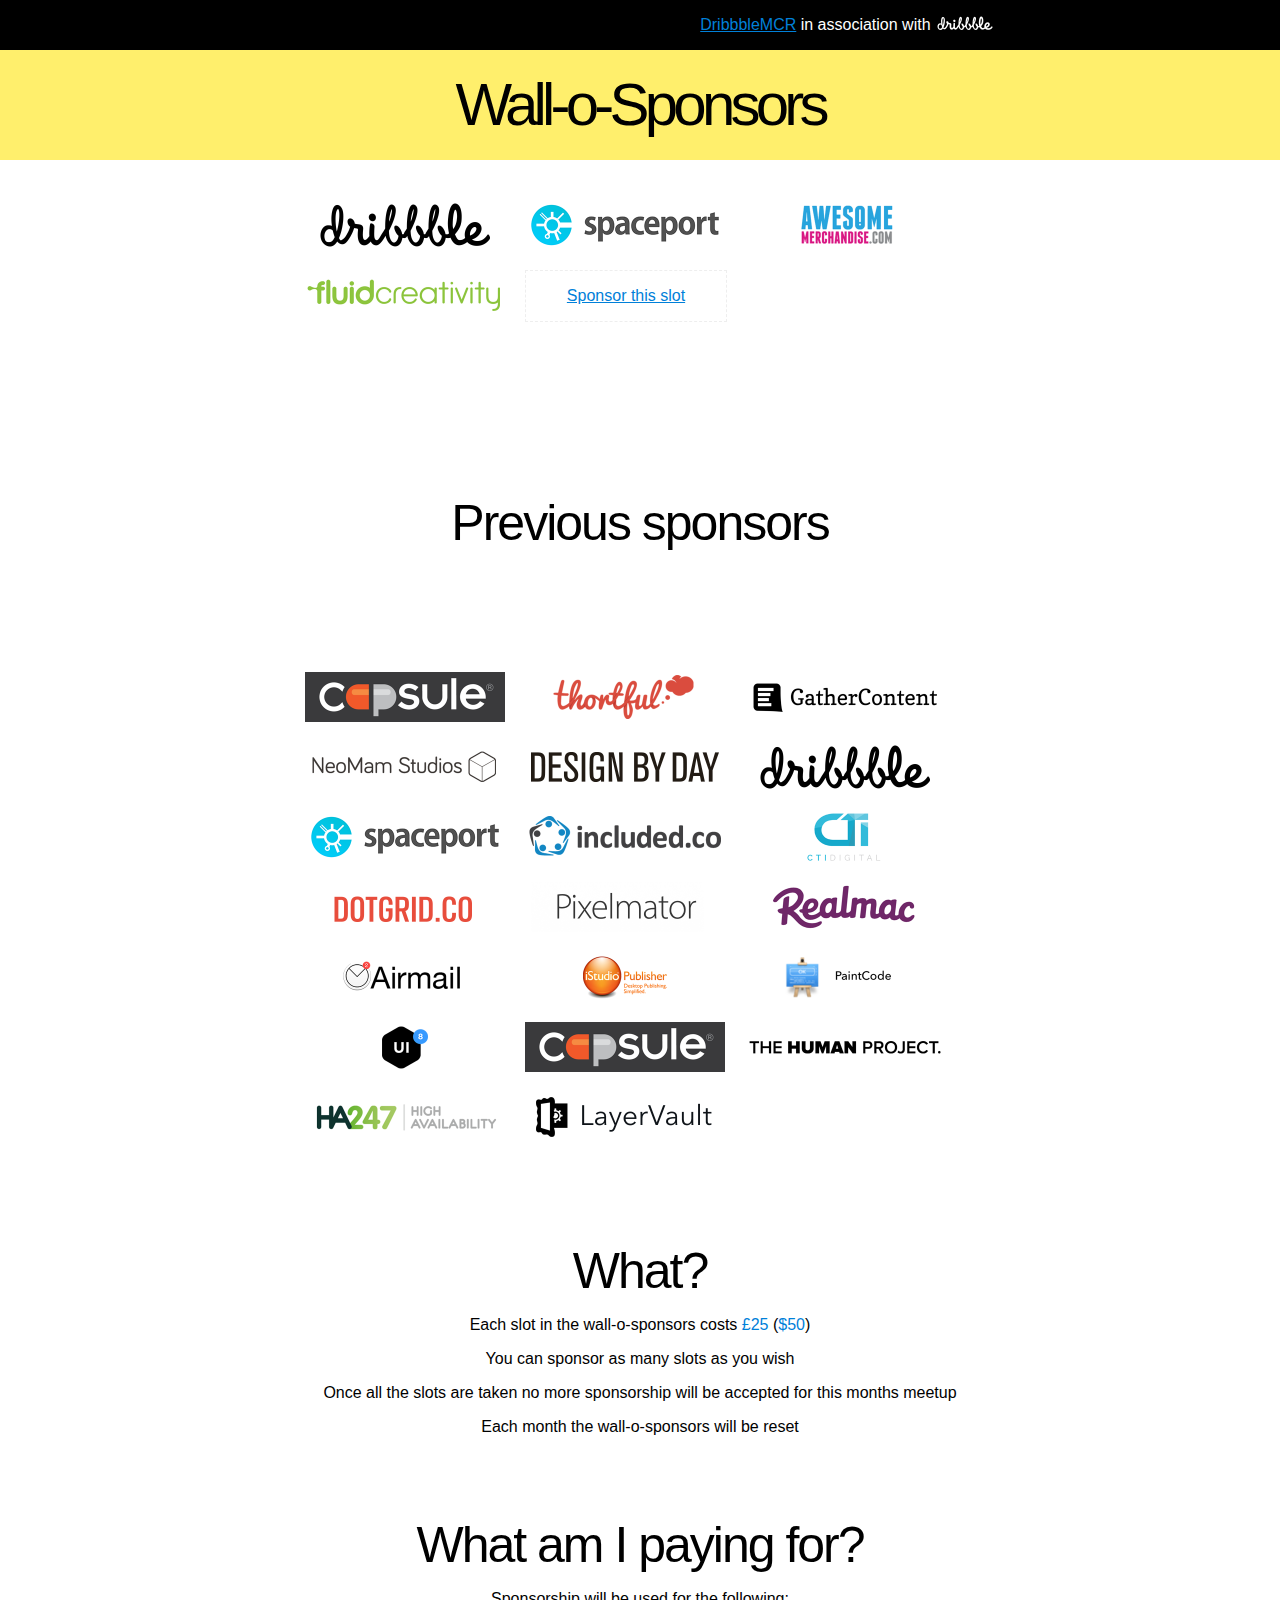
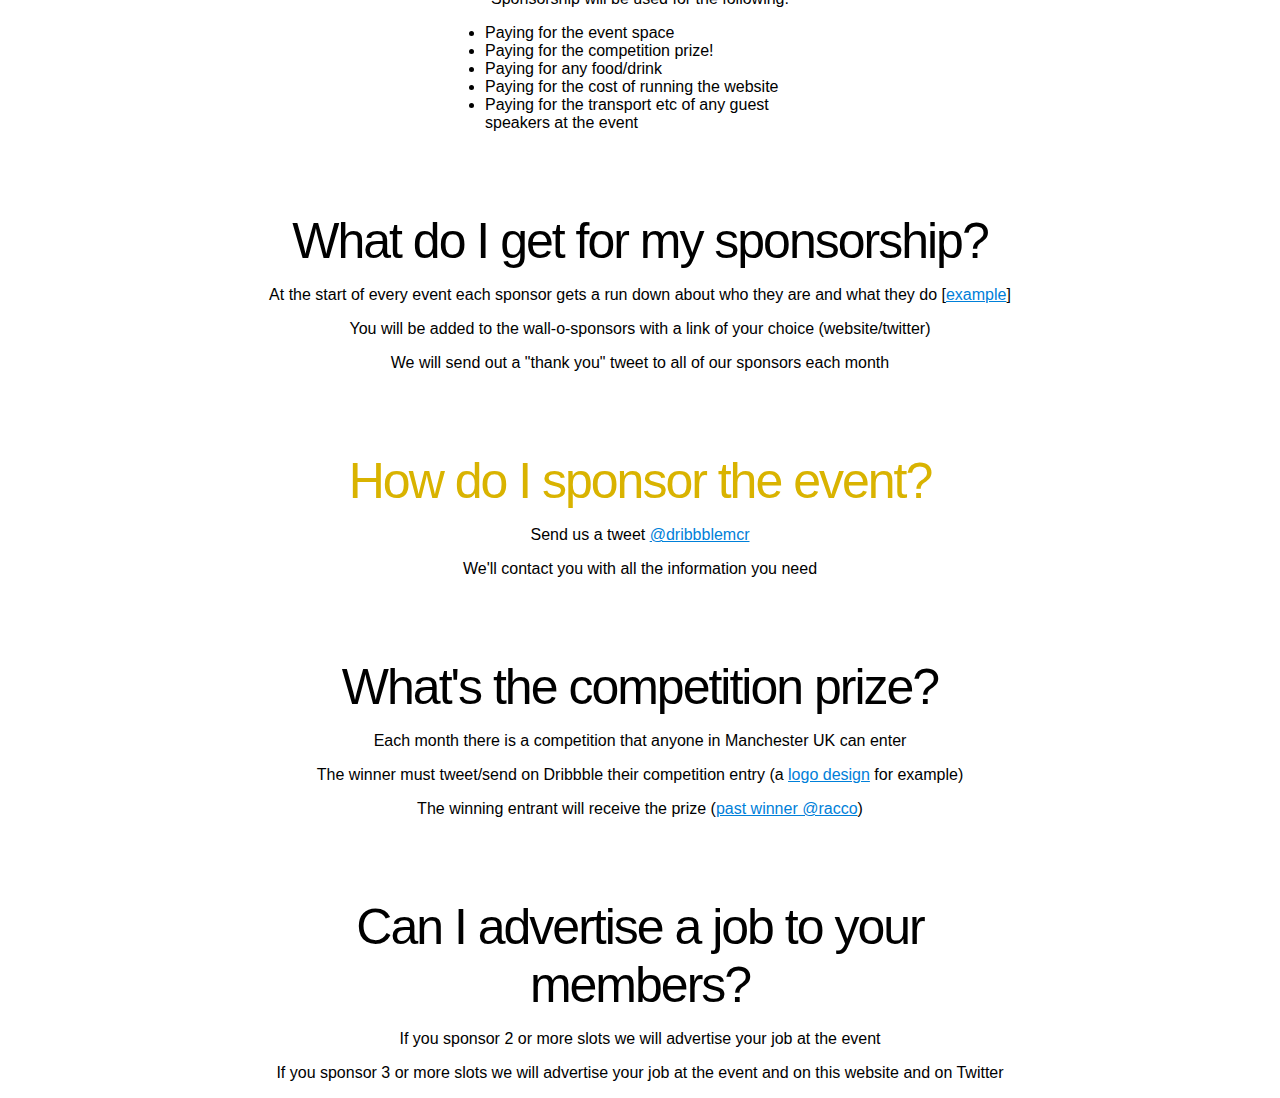
==== sponsors.html @ 0f324cd3 "new sponsor" ====
<!doctype html>
<html class="no-js" lang="en">
    <head>
        <meta charset="utf-8">
        <meta http-equiv="X-UA-Compatible" content="IE=edge">
        <title>Manchester Dribbble Meetup : Wall-o-Sponsors</title>
        <meta name="description" content="Manchester Dribbble Meetup, Manchester UK">
        <meta name="viewport" content="width=device-width, initial-scale=1">
        <link rel="stylesheet" href="css/normalize.css">
        <link rel="stylesheet" href="css/main.css">
        <script type="text/javascript" src="js/jquery-1.11.1.min.js"></script>
    </head>
    <body>
        <!--[if lt IE 8]>
            <p class="browsehappy">You are using an <strong>outdated</strong> browser. Please <a href="http://browsehappy.com/">upgrade your browser</a> to improve your experience.</p>
        <![endif]-->

        <div id="header"><div class="page"><a href="http://pixelcodeuk.github.io/dribbblemcr/">DribbbleMCR</a> in association with <a href="http://dribbble.com" target="_blank"><img src="dribbble.png" width="60" height="30" align="middle" /></a></div></div>

        <div class="wall">
            <div class="page">
                <div class="bigtext">Wall-o-Sponsors</div>           
            </div>
        </div>
        <!--
        <div class="bigpage main">
            <div class="page">
                <div><img src="logo.png" width="100" height="100" align="middle" id="bee" /></div>
                <div class="bigtext">Dribbble Manchester</div>
                <div class="bigtext2">Graphic design / UX meetup</div>            
            </div>
        </div>
    -->
        <div class="page padding wallosponsors" id="thewall">
            <a href="https://dribbble.com" target="_blank"><img src="dribbblesponsor.png" height="50" width="200" alt="Dribbble .com logo" /></a>
            <a href="http://spaceportx.com" target="_blank"><img src="spaceport.png" height="50" width="200" alt="SpaceportX .com logo" /></a>
            <a href="http://awesomemerchandise.com" target="_blank"><img src="awesome.png" height="50" width="200" alt="Awesome Merchandise .com logo" /></a>
            <a href="http://fluidcreativity.co.uk" target="_blank"><img src="fluidlogo.png" height="50" width="200" alt="Fluid Creativity .co .uk logo" /></a>
            <a class="wallosponsorbox" href="#how">Sponsor this slot</a>
            <a class="wallosponsorbox" href="#how">Sponsor this slot</a>
            <a class="wallosponsorbox" href="#how">Sponsor this slot</a>
            <a class="wallosponsorbox" href="#how">Sponsor this slot</a>
            <a class="wallosponsorbox" href="#how">Sponsor this slot</a>
        </div>

        <div class="clear"></div>

        <div class="page padding" style="padding-bottom:120px"><h1>Previous sponsors</h1></div>

        <div class="page padding wallosponsors">
                        <a href="https://capsulecrm.com" target="_blank"><img src="capsulesponsor.png" height="50" width="200" alt="Capsule CRM .com logo" /></a>
            <a href="https://thortful.com" target="_blank"><img src="thortful.png" height="50" width="200" alt="Thortful .com logo" /></a>
            <a href="http://www.gathercontent.com/?utm_source=web&utm_campaign=event-sponsorship" target="_blank"><img src="gclogo.png" height="50" width="200" alt="Gather Content .com logo" /></a>
            <a href="https://neomam.com" target="_blank"><img src="neomam.png" height="50" width="200" alt="NeoMam .com logo" /></a>
            <a href="http://designbyday.co.uk" target="_blank"><img src="dbdsponsor.png" height="50" width="200" alt="Design By Day .co .uk logo" /></a>
            <a href="https://dribbble.com" target="_blank"><img src="dribbblesponsor.png" height="50" width="200" alt="Dribbble .com logo" /></a>
            <a href="http://spaceportx.com" target="_blank"><img src="spaceport.png" height="50" width="200" alt="SpaceportX .com logo" /></a>
            <a href="http://included.co" target="_blank"><img src="includedco.png" height="50" width="200" alt="Included .co logo" /></a>
            <a href="http://www.ctidigital.com" target="_blank"><img src="ctidigital.png" height="50" width="200" alt="CTI Digital .com logo" /></a>
            <a href="http://www.dotgrid.co" target="_blank"><img src="dotgridco.png" height="50" width="200" alt="Dot Grid .co logo" /></a>
            <a href="http://www.pixelmator.com" target="_blank"><img src="pixelmator.png" height="50" width="200" alt="Pixelmator .com logo" /></a>
            <a href="http://realmacsoftware.com" target="_blank"><img src="realmac.png" height="50" width="200" alt="Realmac Software .com logo" /></a>
            <a href="http://airmailapp.com" target="_blank"><img src="airmailapp.png" height="50" width="200" alt="Air Mail App .com logo" /></a>
            <a href="http://istudiopublisher.com" target="_blank"><img src="istudio.png" height="50" width="200" alt="I Studio Publisher .com logo" /></a>
            <a href="http://www.paintcodeapp.com" target="_blank"><img src="pixelcut.png" height="50" width="200" alt="Pixel Cut .com logo" /></a>
            <a href="http://ui8.net/?rel=pixelcode" target="_blank"><img src="ui8.png" height="50" width="200" alt="UI 8 .net logo" /></a>
            <a href="https://capsulecrm.com" target="_blank"><img src="capsulesponsor.png" height="50" width="200" alt="Capsule CRM .com logo" /></a>
            <a href="https://www.kickstarter.com/projects/the-human-project/the-voting-project" target="_blank"><img src="thp.png" height="50" width="200" alt="The Human Project Kickstarter" /></a>
            <a href="http://ha247.co.uk" target="_blank"><img src="ha247.png" height="50" width="200" alt="High Availability 24-7 .co .uk logo" /></a>
            <a href="https://layervault.com" target="_blank"><img src="layervault.png" height="50" width="200" alt="Layer Vault .com logo" /></a>
            <!--<a class="wallosponsorbox" href="#how">Sponsor this slot</a>-->
        </div>
        <div class="clear"></div>

        <div class="page padding">
            <h1>What?</h1>
                <p>Each slot in the wall-o-sponsors costs <span class="bluetext">£25</span> (<span class="bluetext">$50</span>)</p>
                <p>You can sponsor as many slots as you wish</p>
                <p>Once all the slots are taken no more sponsorship will be accepted for this months meetup</p>
                <p>Each month the wall-o-sponsors will be reset</p>
            <h1>What am I paying for?</h1>
                <p>Sponsorship will be used for the following:
                    <ul>
                        <li>Paying for the event space</li>
                        <li>Paying for the competition prize!</li>
                        <li>Paying for any food/drink</li>
                        <li>Paying for the cost of running the website</li>
                        <li>Paying for the transport etc of any guest speakers at the event</li>
                    </ul>
                </p>
            <h1>What do I get for my sponsorship?</h1>
                <p>At the start of every event each sponsor gets a run down about who they are and what they do [<a href="https://twitter.com/Jezfx/status/522437051871162368" target="_blank">example</a>]</p>
                <p>You will be added to the wall-o-sponsors with a link of your choice (website/twitter)</p>
                <p>We will send out a "thank you" tweet to all of our sponsors each month</p>
            <h1 id="how" class="highlight">How do I sponsor the event?</h1>
                <p>Send us a tweet <a href="https://twitter.com/DribbbleMCR/" target="_blank">@dribbblemcr</a></p>
                <p>We'll contact you with all the information you need</p>
            <h1>What's the competition prize?</h1>
                <p>Each month there is a competition that anyone in Manchester UK can enter</p>
                <p>The winner must tweet/send on Dribbble their competition entry (a <a href="https://dribbble.com/shots/1721398-Dribbble-Manchester-Competition-1" target="_blank">logo design</a> for example)</p>
                <p>The winning entrant will receive the prize (<a href="https://twitter.com/DribbbleMCR/status/522706616127598592" target="_blank">past winner @racco</a>)</p>
            <h1>Can I advertise a job to your members?</h1>
                <p>If you sponsor 2 or more slots we will advertise your job at the event</p>
                <p>If you sponsor 3 or more slots we will advertise your job at the event and on this website and on Twitter</p>

        </div>
    <script src="http://use.edgefonts.net/abel;bebas-neue.js"></script>
    <script type="text/javascript">
    <!--
    $(function(){
        $('#thewall').children().each(function(index){
            $(this).css('opacity',0);
            var i = index;
            var obj = $(this);
            setTimeout(function(){
                obj.css('opacity',1.0);
            },index*150);
        });
    });
    -->
    </script>
    </body>
</html>
---- css/main.css ----
body
{
    text-align: center;
    font-family: abel, sans-serif;
}
#header
{
    background: #000;
    text-align: right;
    color: #fff;
    height: 50px;
    line-height: 50px;
    font-weight: 100;
    padding-right: 40px;
}
#header img
{
    margin-top: -15px;
}
.highlight
{
    color: #d9b300;
}
a, a:link, a:hover
{
    color: #0080d9;
  -webkit-transition: all 0.3s ease;
     -moz-transition: all 0.3s ease;
       -o-transition: all 0.3s ease;
      -ms-transition: all 0.3s ease;
          transition: all 0.3s ease;
}
a:hover
{
    color: #d9b300;
}
.nounderline a,.nounderline a:link,.nounderline a:hover
{
  color: #0080d9;
  -webkit-transition: all 0.3s ease;
     -moz-transition: all 0.3s ease;
       -o-transition: all 0.3s ease;
      -ms-transition: all 0.3s ease;
          transition: all 0.3s ease;
  text-decoration: none;
}
.nounderline a:hover
{
    color: #d9b300;
    text-decoration: none;
}
.bluetext
{
  color: #0080d9;
}
h1.highlight
{
  color: #d9b300;
}
.page
{
    width: 750px;
    margin-left: auto;
    margin-right: auto;
}
.bigpage
{
    height: 400px;
}
.wall
{
  height:110px;
  margin-bottom:40px;
  line-height: 110px;
  background: #ffef6c;
}
.wall .bigtext
{
  padding: 0px;
}
.wallosponsors a
{
  width:200px;
  height: 50px;
  float: left;
  margin-right: 20px;
  margin-bottom: 20px;
    -webkit-transition: all 0.1s ease;
     -moz-transition: all 0.1s ease;
       -o-transition: all 0.1s ease;
      -ms-transition: all 0.1s ease;
          transition: all 0.1s ease;
}
.page.wallosponsors
{
  width: 670px;
}
.clear
{
  clear: both;
  float: none;
}
.wallosponsorbox
{
  border: 1px dashed #eee;
  line-height: 50px;
  text-align: center;
  display: inline-block;
  cursor: pointer;
}
.bigpage.main
{
    background: #ffef6c;
    padding-top: 70px;
    height: 310px;
    margin-bottom: -60px;
    /*
      -moz-animation-duration: 1s;
      -webkit-animation-duration: 1s;
      -moz-animation-name: slidein;
      -moz-animation-timing-function: linear;
      -webkit-animation-name: slidein;
      -webkit-animation-timing-function: linear;
      */

}
 /*   
    @-moz-keyframes slidein {
      from {
        height: 280px;
        padding-top: 50px;
      }
      
      to {
        height: 310px;
        padding-top: 70px;
      }
    }
    
    @-webkit-keyframes slidein {
      from {
        height: 280px;
        padding-top: 50px;
      }
      
      to {
        height: 310px;
        padding-top: 70px;
      }
    }
    */
.bigtext
{
    font-size: 60px;
    font-weight: 100;
    font-family: Helvetica, "Helvetica Neue", sans-serif;
    letter-spacing: -0.08em;
    text-align: center;
    padding-top: 20px;
    padding-bottom: 10px;
}
.bigtext2
{
    font-size: 35px;
    font-weight: 100;
    font-family: Helvetica, "Helvetica Neue", sans-serif;
    letter-spacing: -0.08em;
    margin-bottom: 20px;
    text-align: center;
    color: rgba(0,0,0,0.7);
}
.page h1
{
    font-variant: bold;
    font-weight: 400;
    font-family: bebas-neue, Helvetica, "Helvetica Neue", sans-serif;
    text-align: center;
    margin-top: 80px;
    margin-bottom: 0px;
    letter-spacing: -0.04em;
    font-size: 50px;
}
#bee {
  -webkit-transition: all 0.5s ease;
     -moz-transition: all 0.5s ease;
       -o-transition: all 0.5s ease;
      -ms-transition: all 0.5s ease;
          transition: all 0.5s ease;
          cursor: pointer;
}
#bee:hover {
  -webkit-transform: rotate(-360deg);
     -moz-transform: rotate(-360deg);
       -o-transform: rotate(-360deg);
      -ms-transform: rotate(-360deg);
          transform: rotate(-360deg);
}
ul
{
    text-align: left;
    width: 350px;
    margin-left: auto;
    margin-right: auto;
}
.footer
{
    padding: 20px;
    font-size: 10px;
    color: #aaa;
}
.prizeimage
{
  width: 500px;
  margin-left: auto;
  margin-right: auto;
}
@media screen and (max-width: 768px) {
.page
{
    width: auto;
}
.page.wallosponsors
{
  width: 450px;
}
#header
{
    text-align: center;
    padding-right: 0px;
}
.bigtext
{
font-size: 45px;
}
.bigtext2
{
font-size: 25px;
}
ul
{
    width: 250px;
}
.page.padding
{
    padding: 10px;
}
.prizeimage
{
  width: 450px;
  height: auto;
}
}
@media screen and (max-width: 470px) {
.prizeimage
{
  width: 100%;
  height: auto;
}
.page.wallosponsors
{
  width: 230px;
}
.wallosponsors a
{
  margin-right: 0px;
}
}
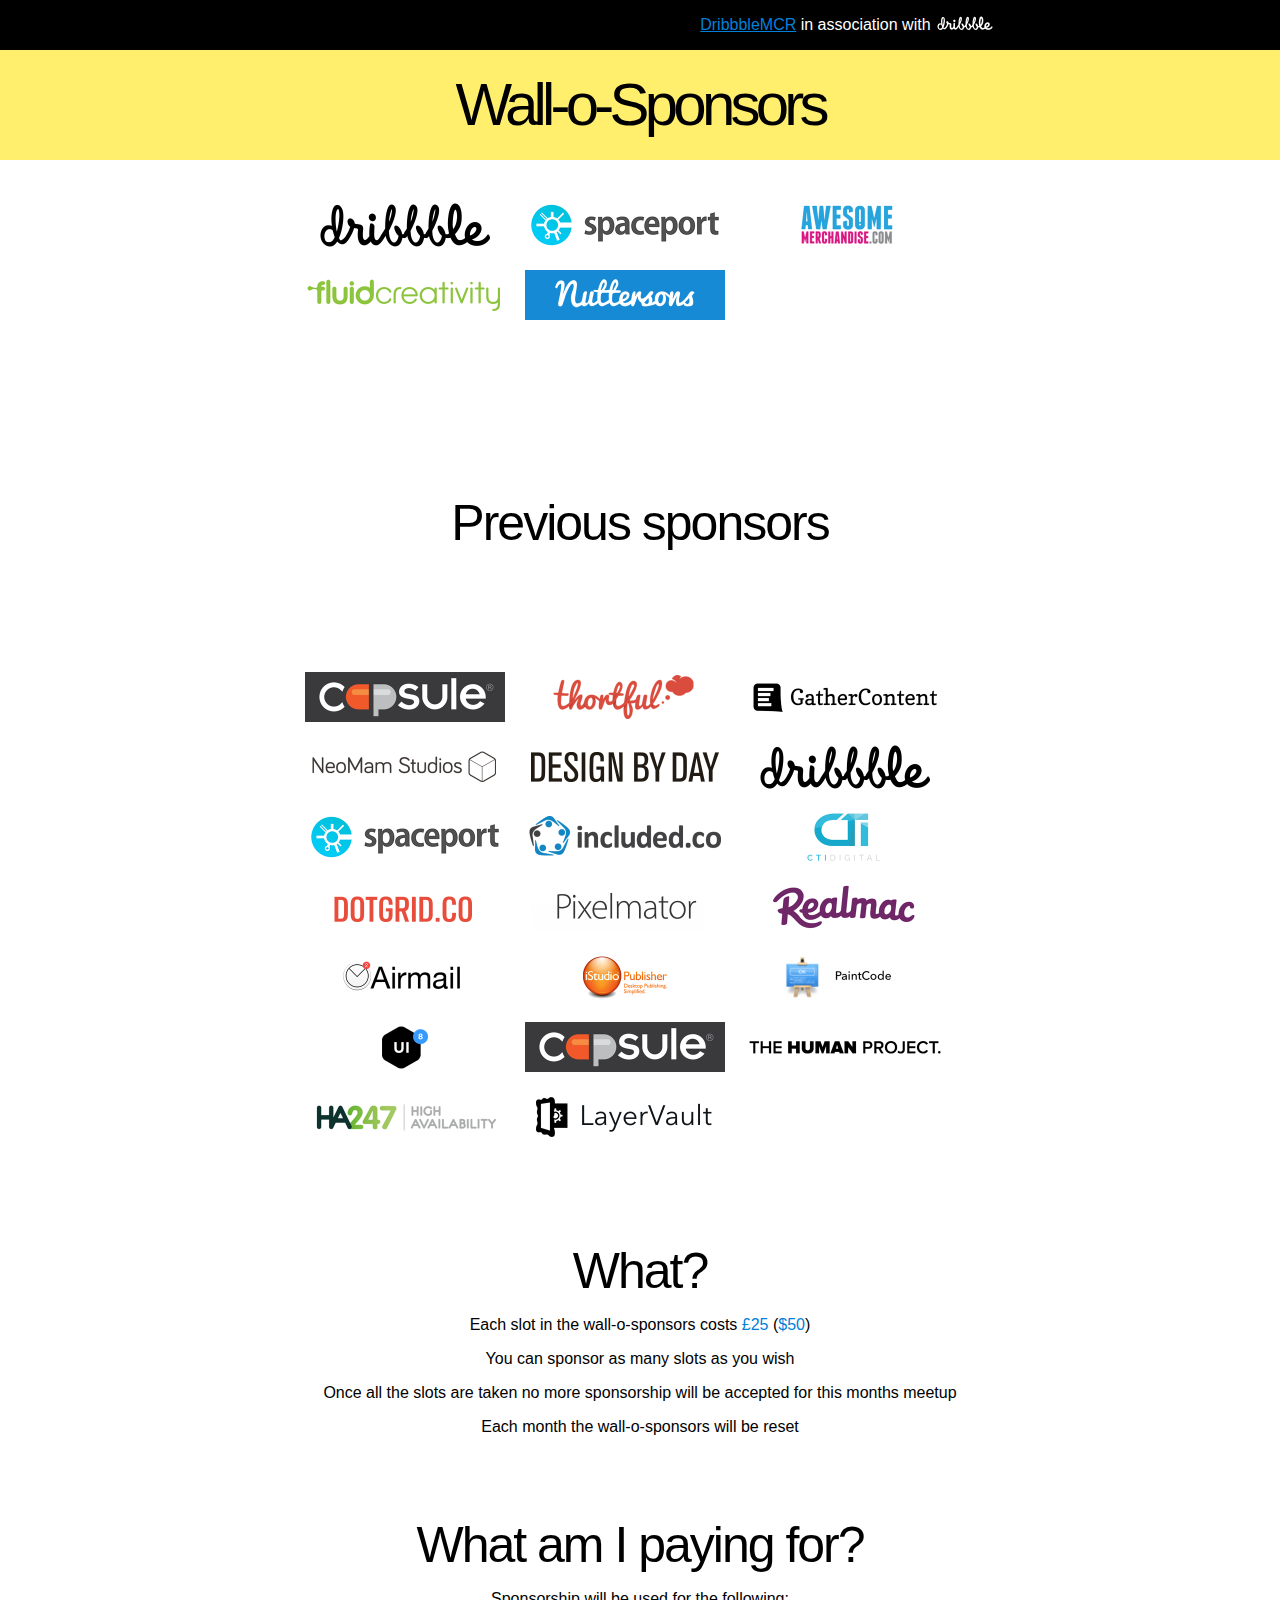
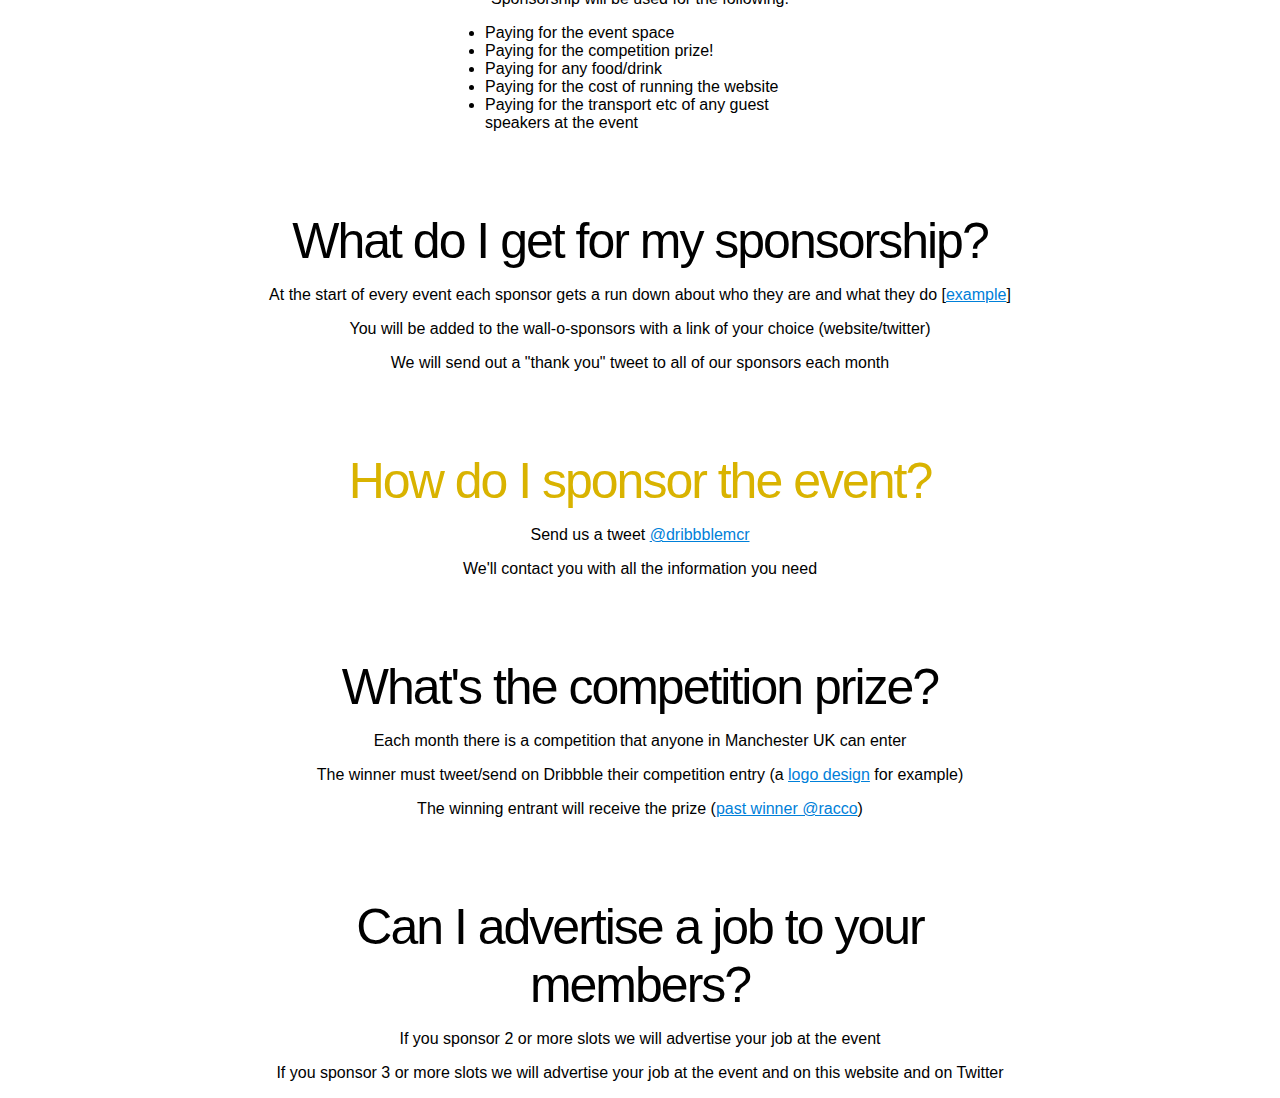
==== commit f747bf64: "new sponsor" ====
--- a/sponsors.html
+++ b/sponsors.html
@@ -36,7 +36,7 @@
             <a href="http://spaceportx.com" target="_blank"><img src="spaceport.png" height="50" width="200" alt="SpaceportX .com logo" /></a>
             <a href="http://awesomemerchandise.com" target="_blank"><img src="awesome.png" height="50" width="200" alt="Awesome Merchandise .com logo" /></a>
             <a href="http://fluidcreativity.co.uk" target="_blank"><img src="fluidlogo.png" height="50" width="200" alt="Fluid Creativity .co .uk logo" /></a>
-            <a class="wallosponsorbox" href="#how">Sponsor this slot</a>
+            <a href="http://nuttersons.co.uk" target="_blank"><img src="nuttersons.png" height="50" width="200" alt="Nuttersons .co .uk logo" /></a>
             <a class="wallosponsorbox" href="#how">Sponsor this slot</a>
             <a class="wallosponsorbox" href="#how">Sponsor this slot</a>
             <a class="wallosponsorbox" href="#how">Sponsor this slot</a>
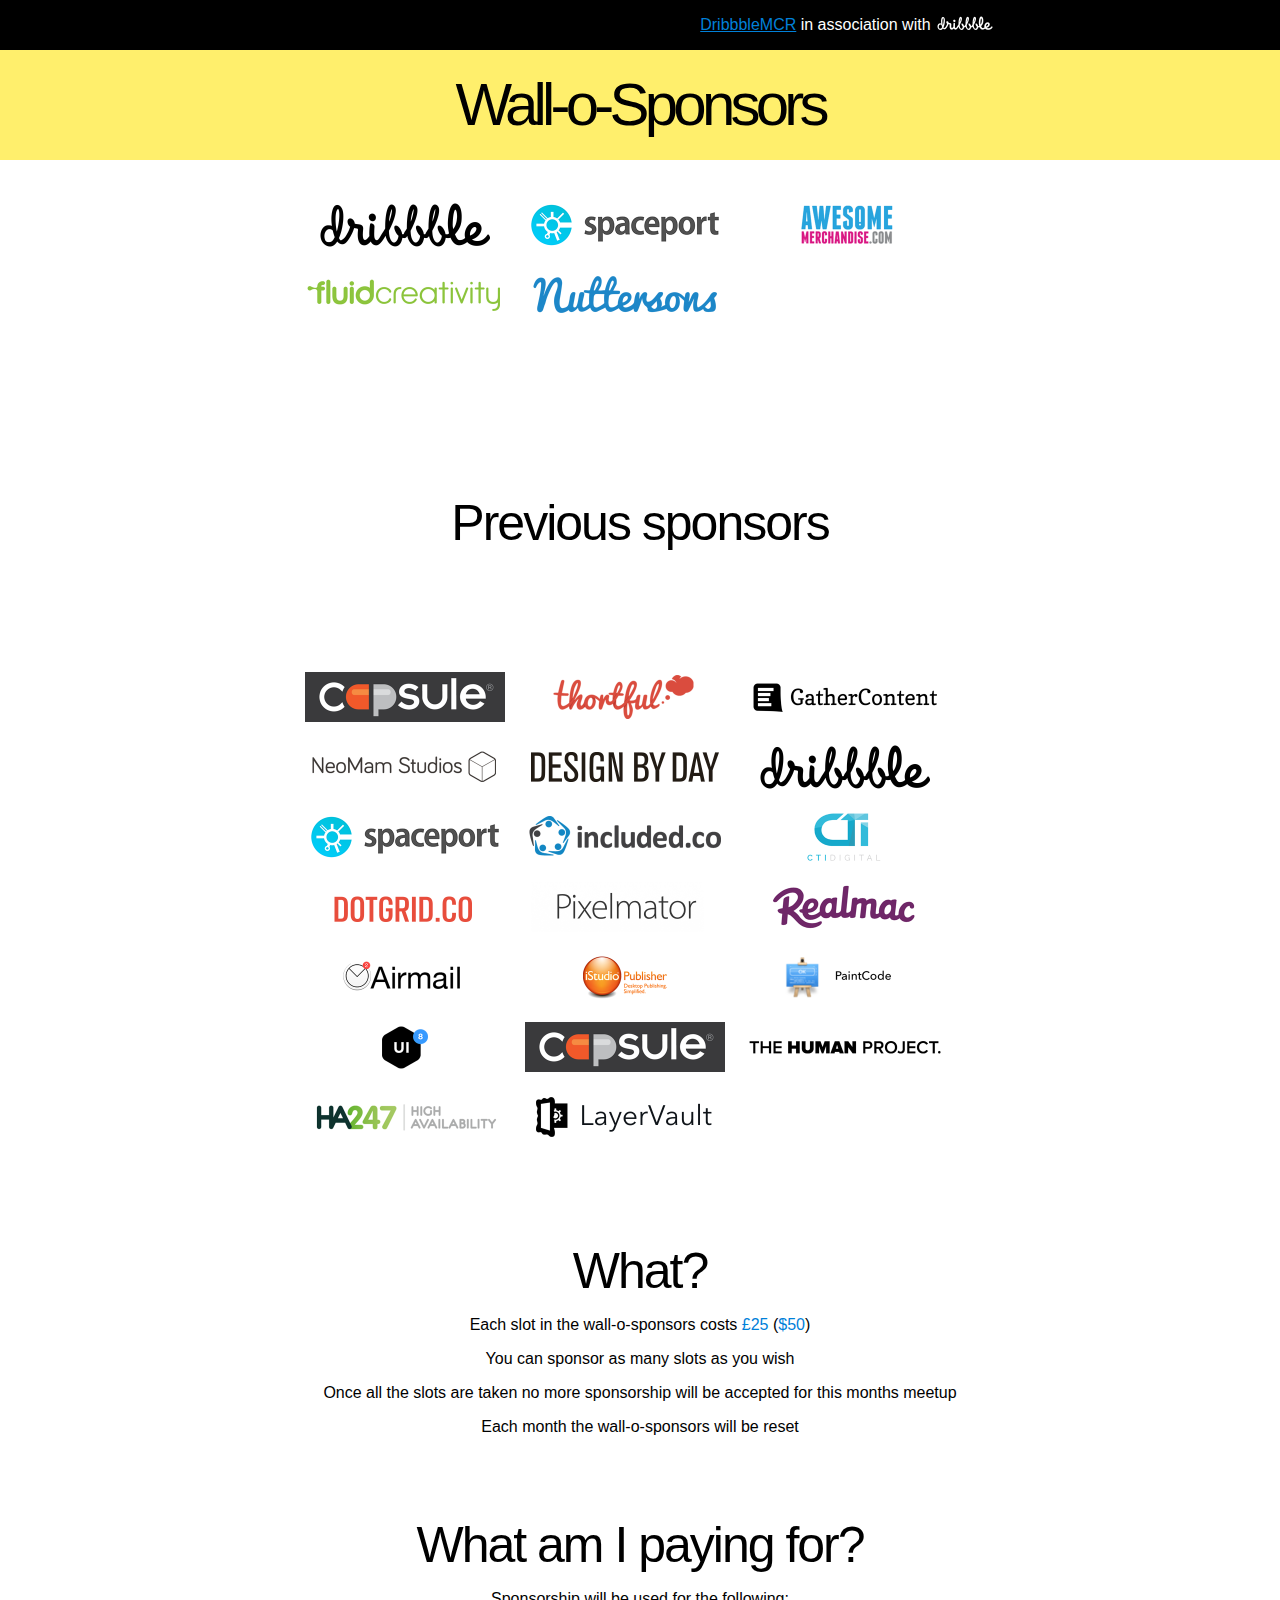
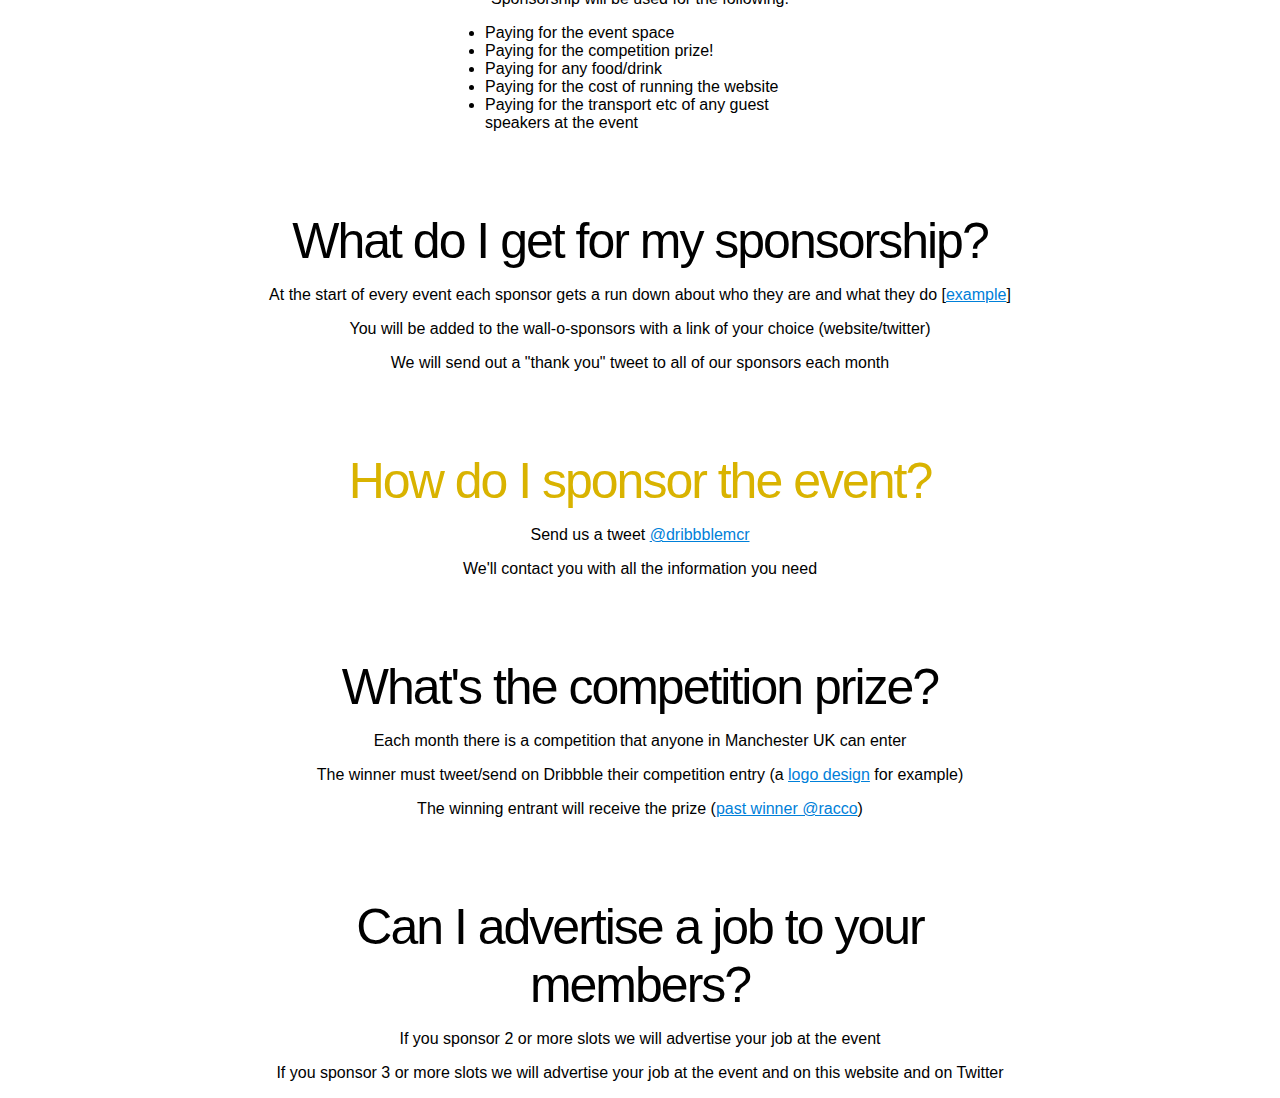
==== commit 2424bf67: "new sponsor" ====
--- a/sponsors.html
+++ b/sponsors.html
@@ -36,7 +36,7 @@
             <a href="http://spaceportx.com" target="_blank"><img src="spaceport.png" height="50" width="200" alt="SpaceportX .com logo" /></a>
             <a href="http://awesomemerchandise.com" target="_blank"><img src="awesome.png" height="50" width="200" alt="Awesome Merchandise .com logo" /></a>
             <a href="http://fluidcreativity.co.uk" target="_blank"><img src="fluidlogo.png" height="50" width="200" alt="Fluid Creativity .co .uk logo" /></a>
-            <a href="http://nuttersons.co.uk" target="_blank"><img src="nuttersons.png" height="50" width="200" alt="Nuttersons .co .uk logo" /></a>
+            <a href="http://nuttersons.co.uk/careers/" target="_blank"><img src="nuttersons.png" height="50" width="200" alt="Nuttersons .co .uk logo" /></a>
             <a class="wallosponsorbox" href="#how">Sponsor this slot</a>
             <a class="wallosponsorbox" href="#how">Sponsor this slot</a>
             <a class="wallosponsorbox" href="#how">Sponsor this slot</a>
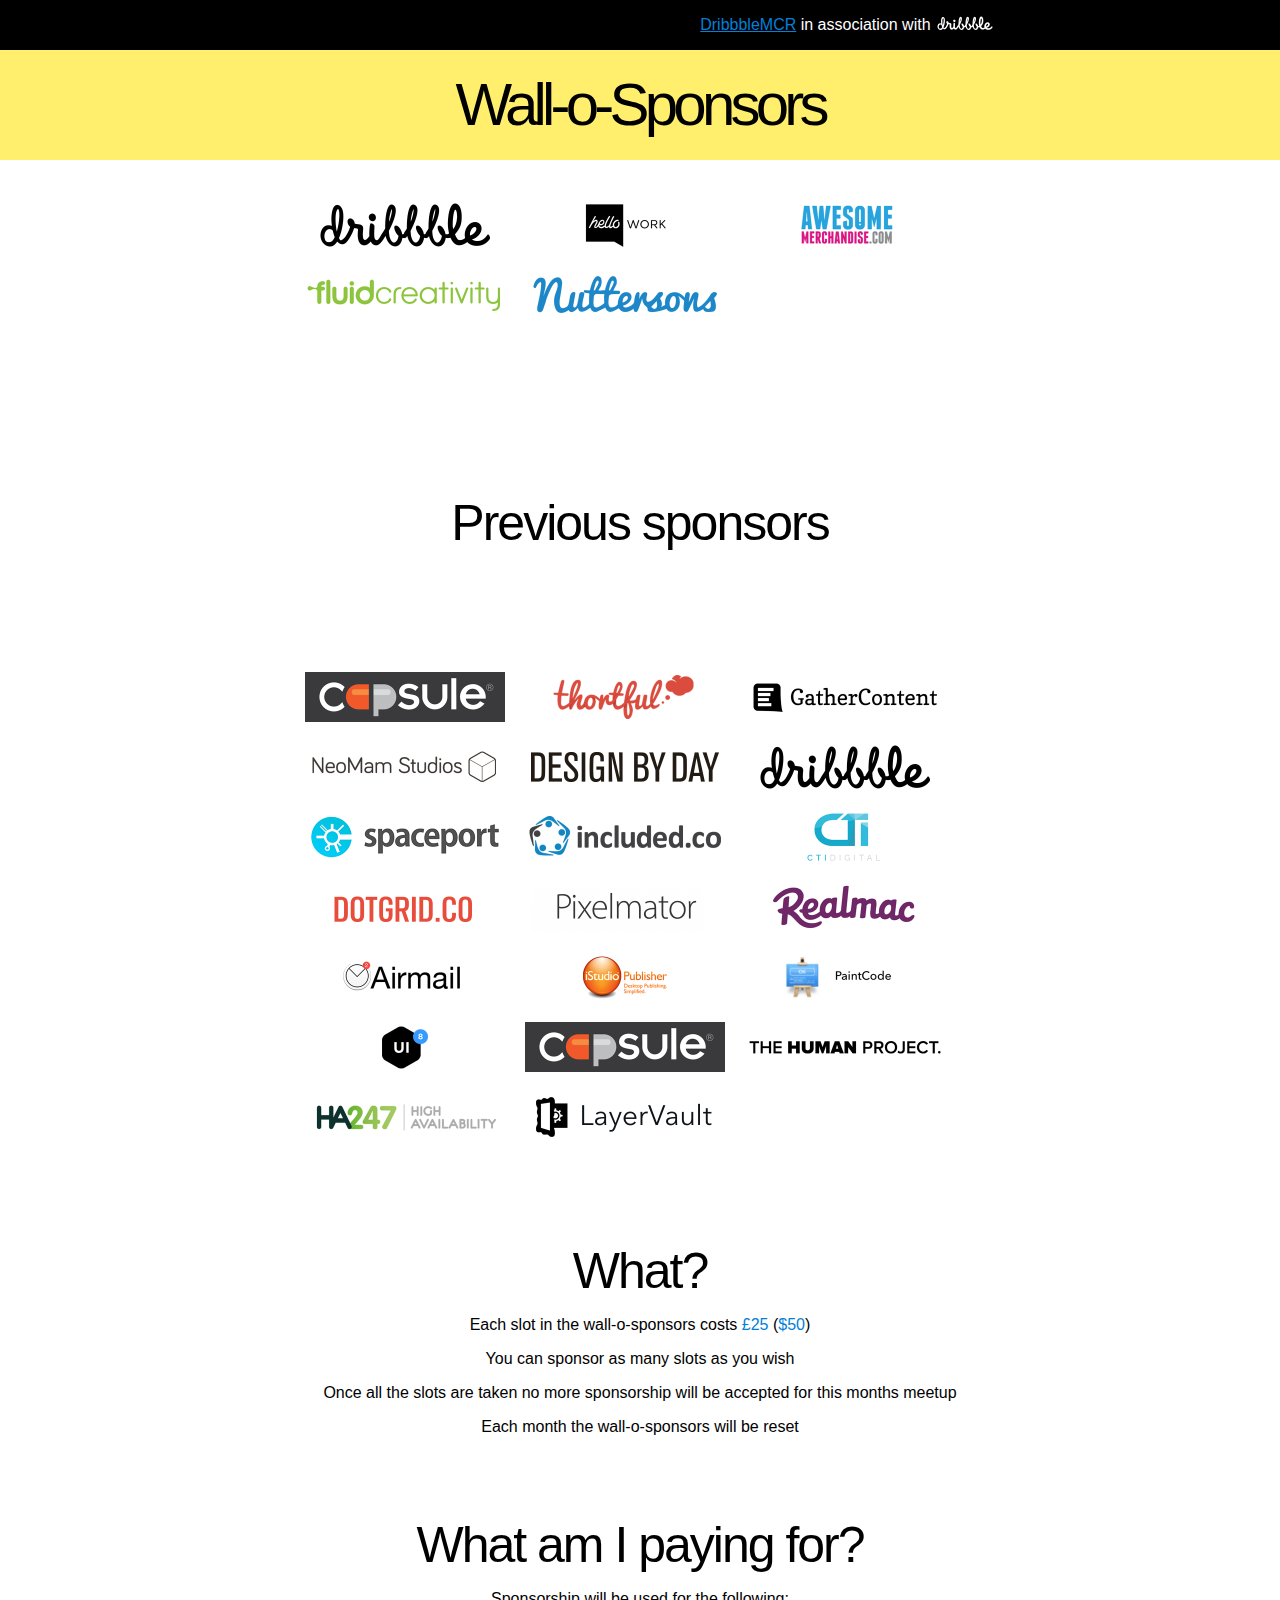
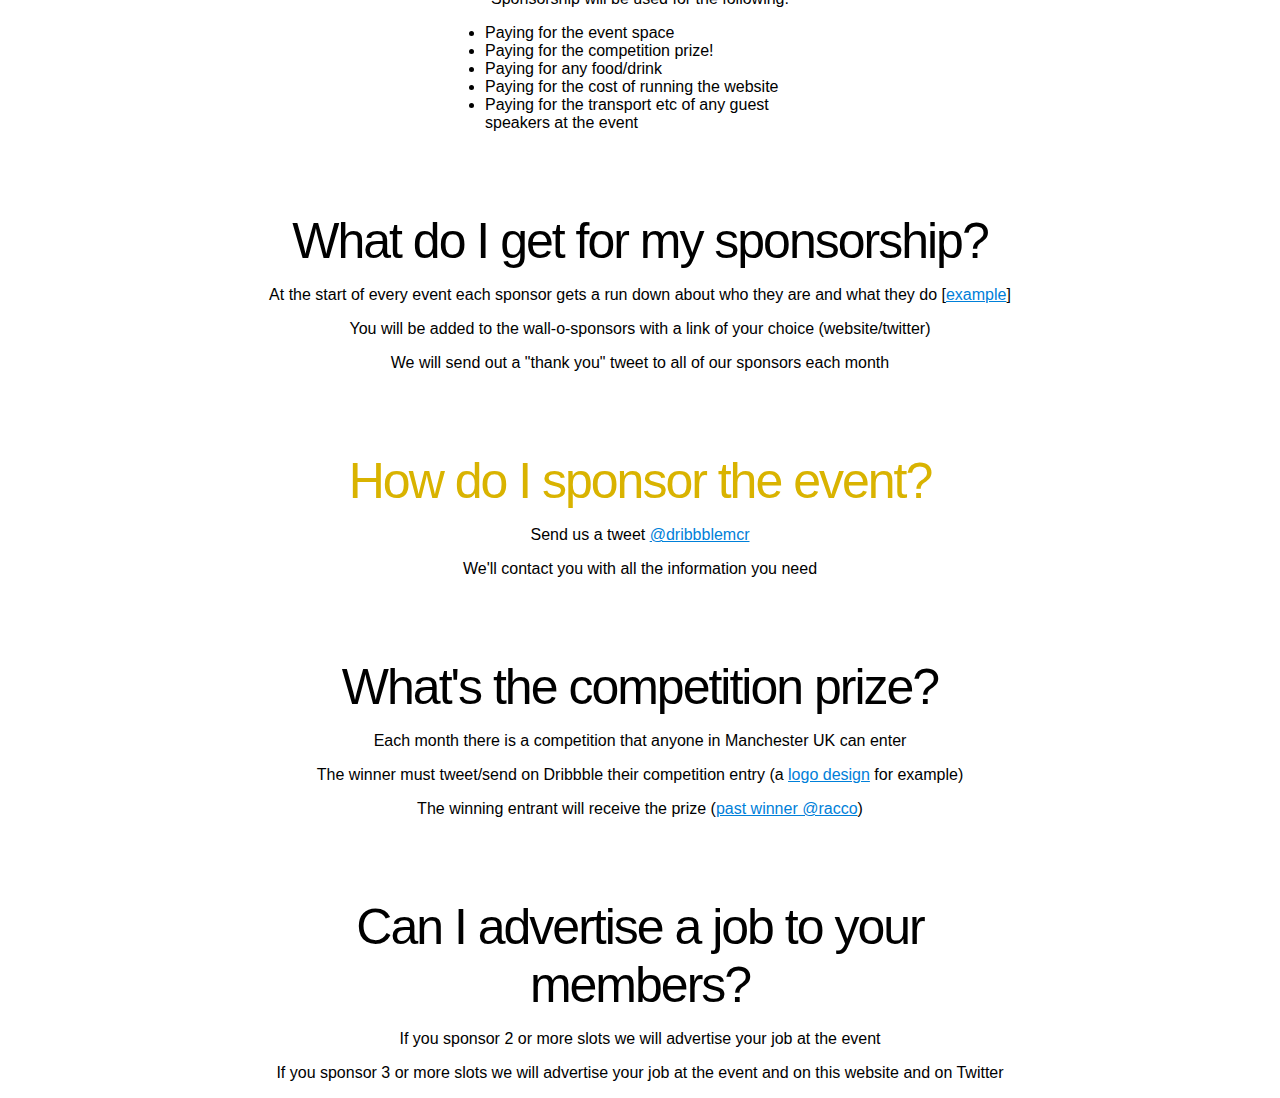
==== commit fd9f08a5: "new" ====
--- a/sponsors.html
+++ b/sponsors.html
@@ -33,7 +33,7 @@
     -->
         <div class="page padding wallosponsors" id="thewall">
             <a href="https://dribbble.com" target="_blank"><img src="dribbblesponsor.png" height="50" width="200" alt="Dribbble .com logo" /></a>
-            <a href="http://spaceportx.com" target="_blank"><img src="spaceport.png" height="50" width="200" alt="SpaceportX .com logo" /></a>
+            <a href="http://hellowork.co.uk" target="_blank"><img src="hellosponsor.png" height="50" width="200" alt="Hello Work .co.uk logo" /></a>
             <a href="http://awesomemerchandise.com" target="_blank"><img src="awesome.png" height="50" width="200" alt="Awesome Merchandise .com logo" /></a>
             <a href="http://fluidcreativity.co.uk" target="_blank"><img src="fluidlogo.png" height="50" width="200" alt="Fluid Creativity .co .uk logo" /></a>
             <a href="http://nuttersons.co.uk/careers/" target="_blank"><img src="nuttersons.png" height="50" width="200" alt="Nuttersons .co .uk logo" /></a>
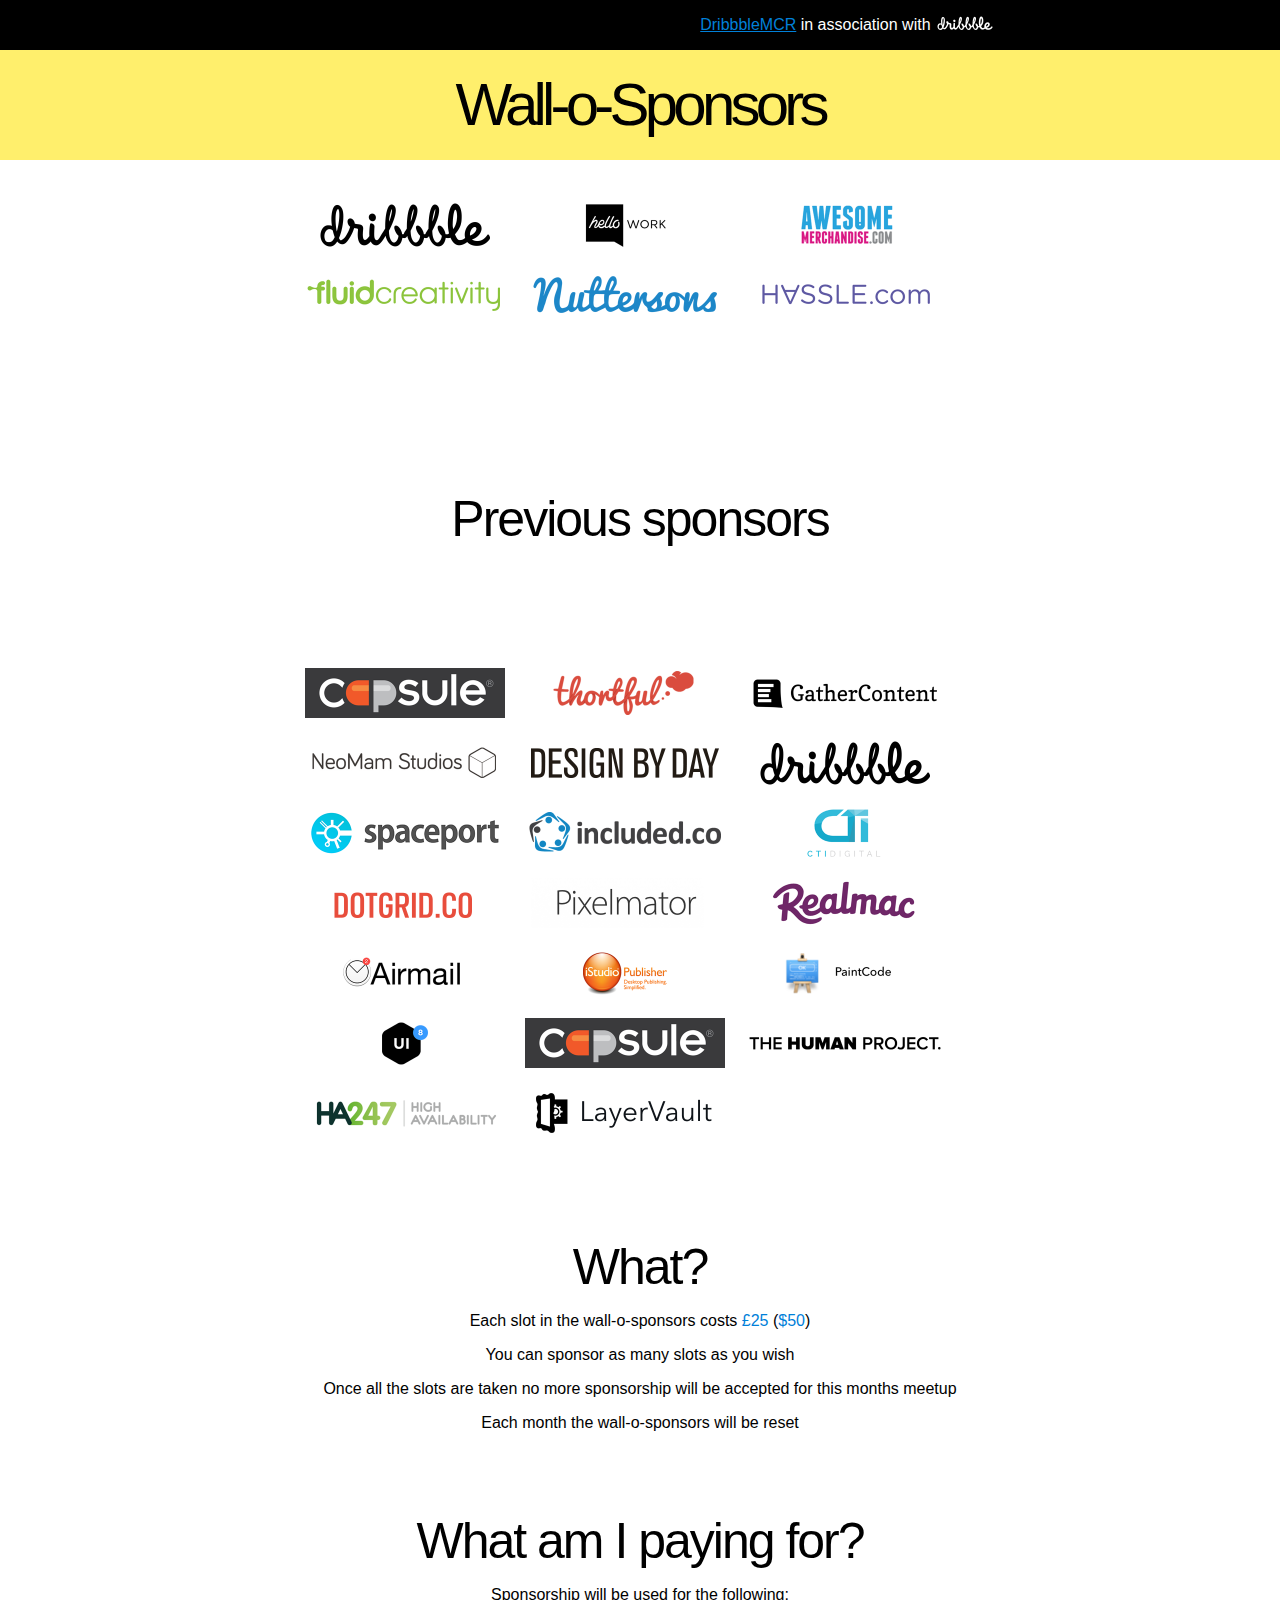
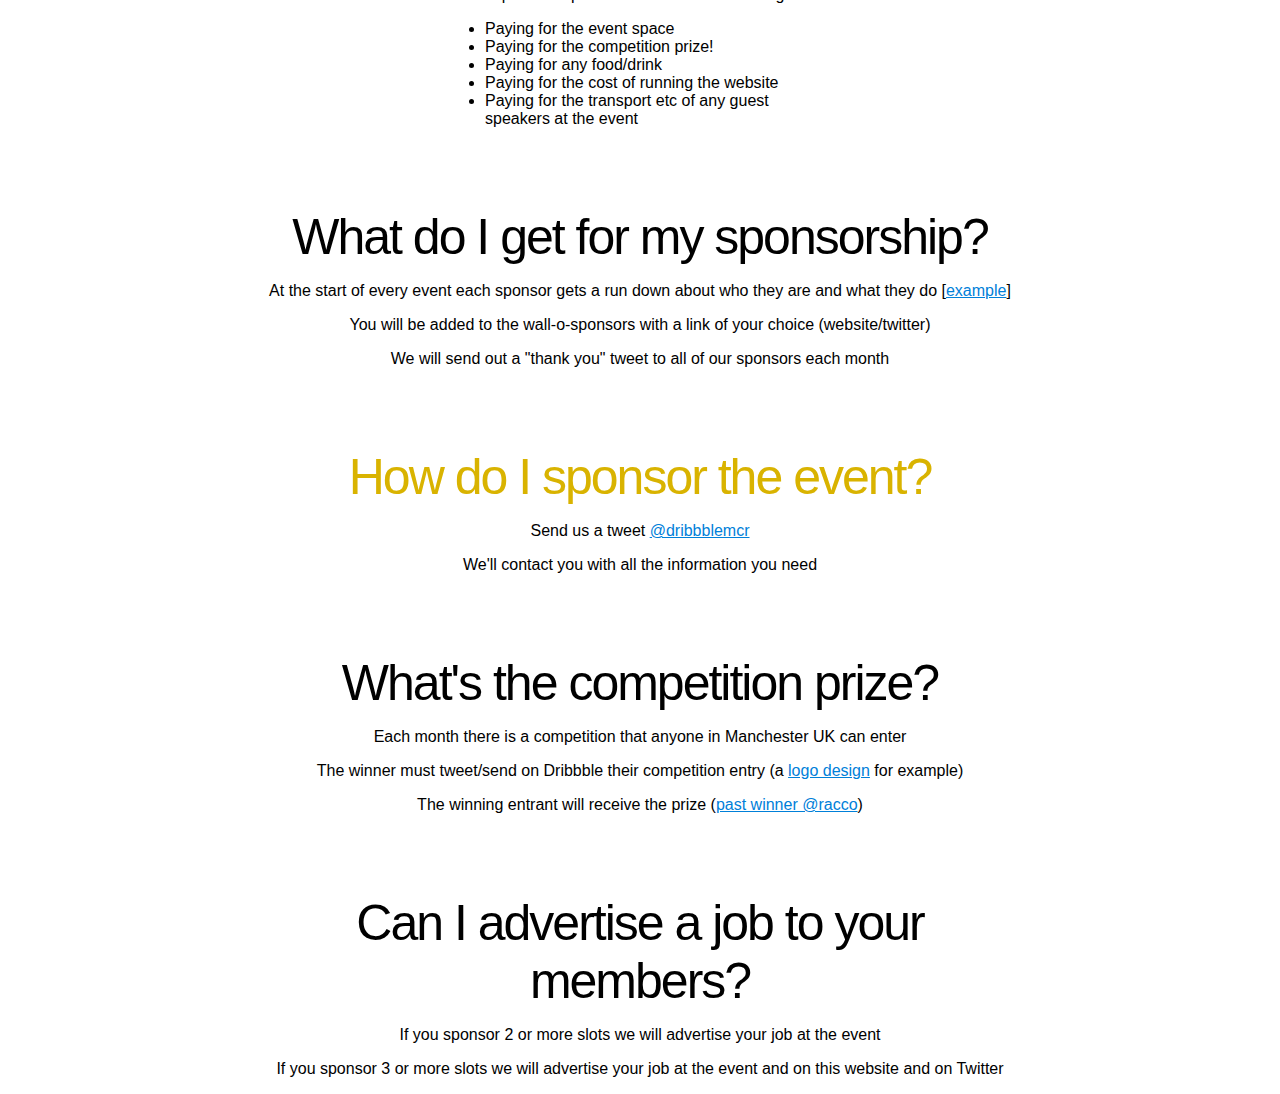
==== commit bd3a6d82: "new sponsor" ====
--- a/sponsors.html
+++ b/sponsors.html
@@ -37,11 +37,11 @@
             <a href="http://awesomemerchandise.com" target="_blank"><img src="awesome.png" height="50" width="200" alt="Awesome Merchandise .com logo" /></a>
             <a href="http://fluidcreativity.co.uk" target="_blank"><img src="fluidlogo.png" height="50" width="200" alt="Fluid Creativity .co .uk logo" /></a>
             <a href="http://nuttersons.co.uk/careers/" target="_blank"><img src="nuttersons.png" height="50" width="200" alt="Nuttersons .co .uk logo" /></a>
-            <a class="wallosponsorbox" href="#how">Sponsor this slot</a>
-            <a class="wallosponsorbox" href="#how">Sponsor this slot</a>
-            <a class="wallosponsorbox" href="#how">Sponsor this slot</a>
-            <a class="wallosponsorbox" href="#how">Sponsor this slot</a>
-        </div>
+            <a href="http://hassle.com" target="_blank"><img src="hasslesponsor.png" height="50" width="200" alt="Hassle .com logo" /></a>
+            <a href="http://hassle.com" target="_blank"><img src="hasslesponsor.png" height="50" width="200" alt="Hassle .com logo" /></a>
+            <a href="http://hassle.com" target="_blank"><img src="hasslesponsor.png" height="50" width="200" alt="Hassle .com logo" /></a>
+            <a href="http://hassle.com" target="_blank"><img src="hasslesponsor.png" height="50" width="200" alt="Hassle .com logo" /></a>
+       </div>
 
         <div class="clear"></div>
 
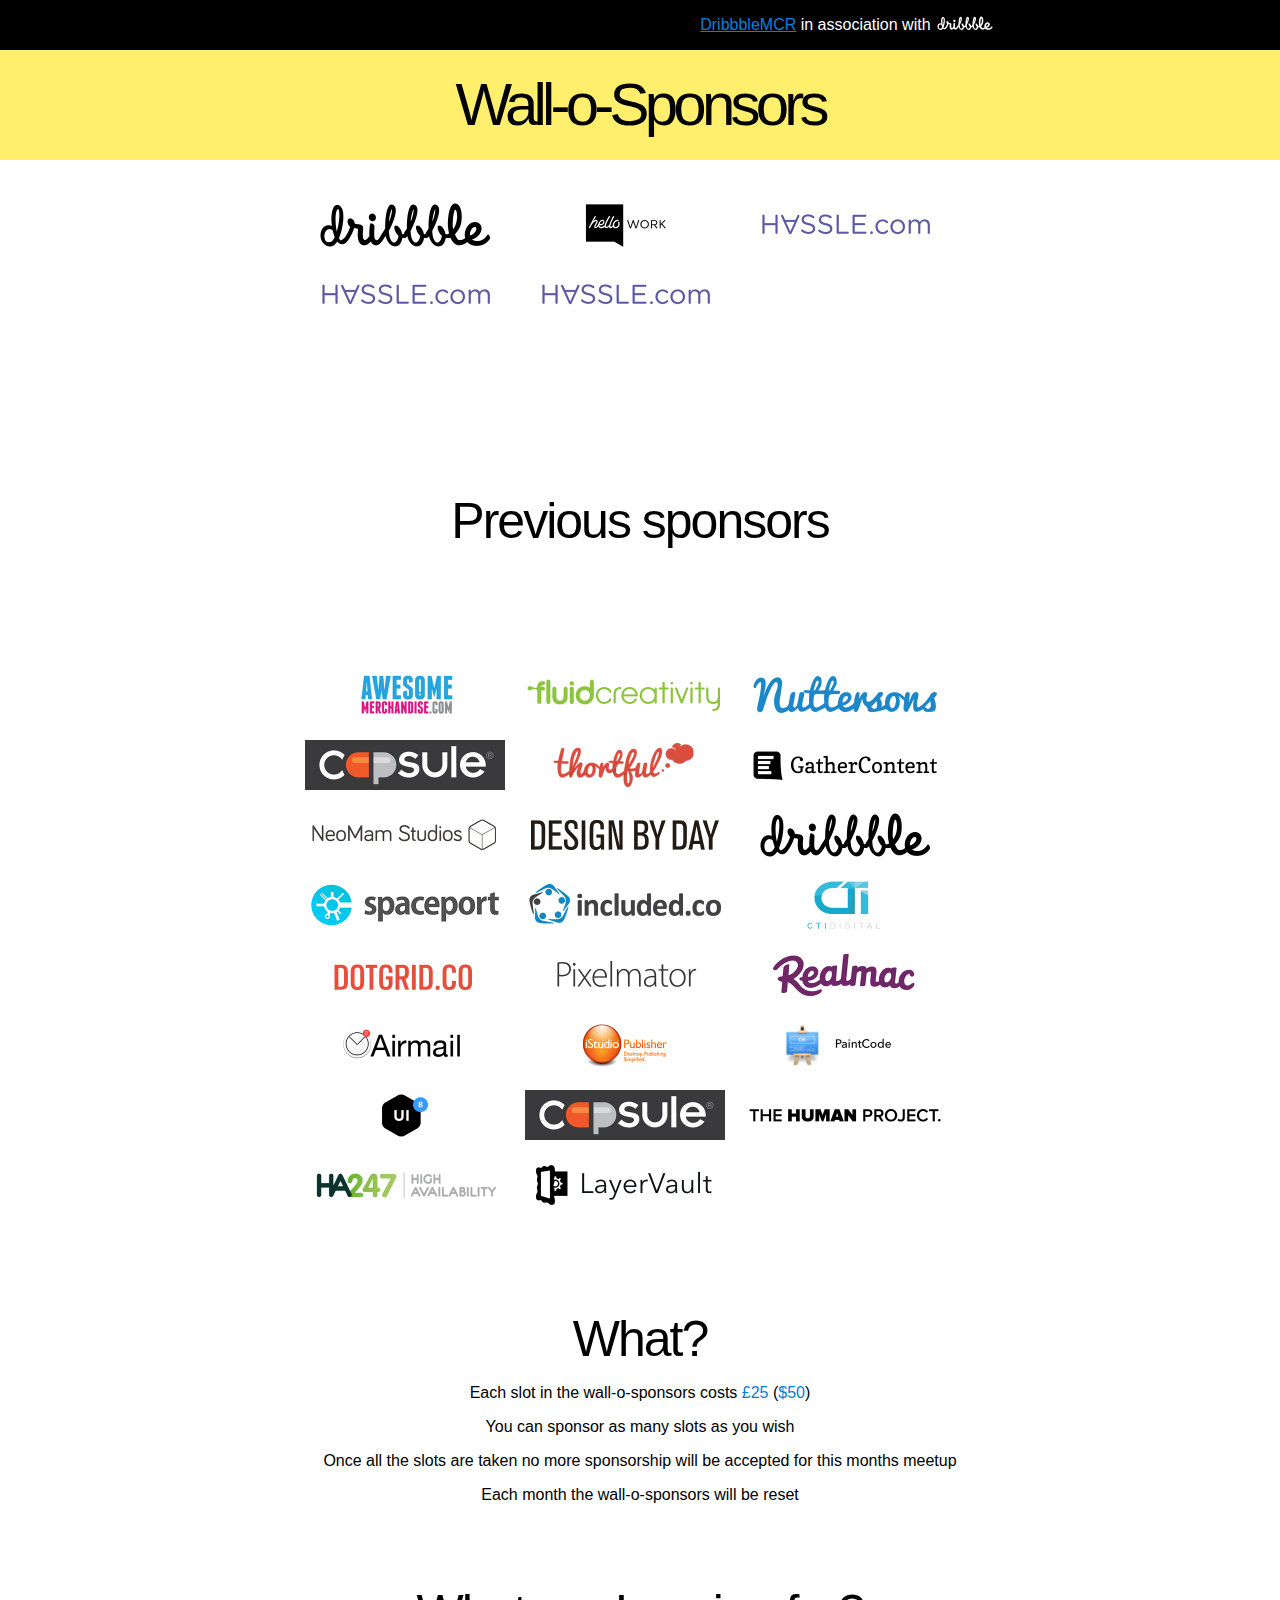
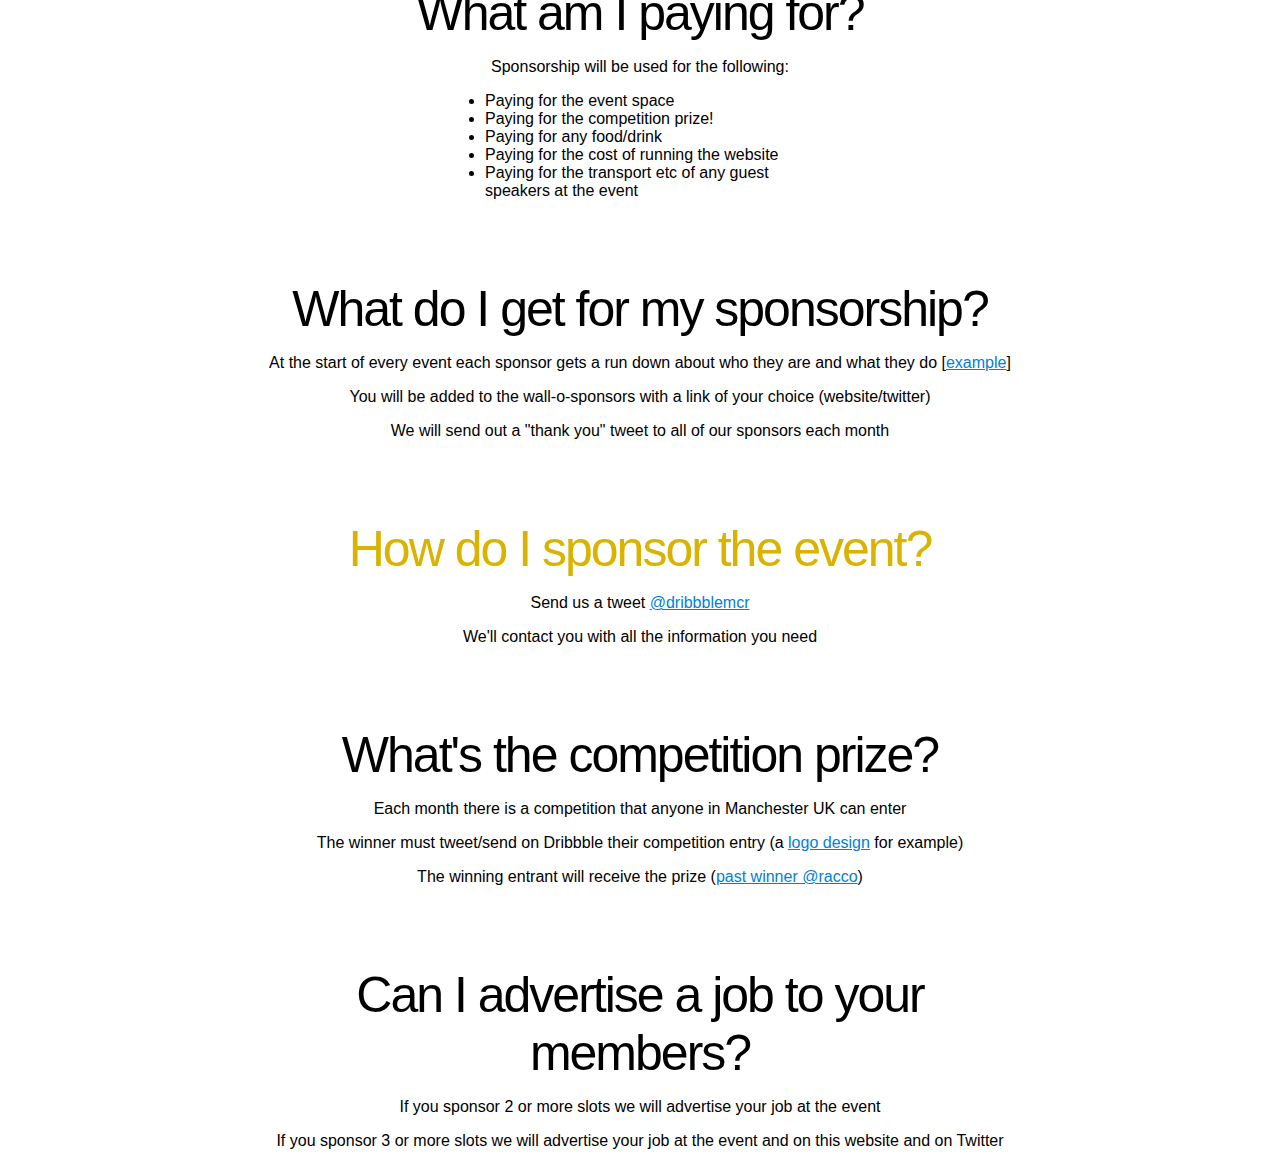
==== commit 61abfb48: "next event" ====
--- a/sponsors.html
+++ b/sponsors.html
@@ -34,13 +34,13 @@
         <div class="page padding wallosponsors" id="thewall">
             <a href="https://dribbble.com" target="_blank"><img src="dribbblesponsor.png" height="50" width="200" alt="Dribbble .com logo" /></a>
             <a href="http://hellowork.co.uk" target="_blank"><img src="hellosponsor.png" height="50" width="200" alt="Hello Work .co.uk logo" /></a>
-            <a href="http://awesomemerchandise.com" target="_blank"><img src="awesome.png" height="50" width="200" alt="Awesome Merchandise .com logo" /></a>
-            <a href="http://fluidcreativity.co.uk" target="_blank"><img src="fluidlogo.png" height="50" width="200" alt="Fluid Creativity .co .uk logo" /></a>
-            <a href="http://nuttersons.co.uk/careers/" target="_blank"><img src="nuttersons.png" height="50" width="200" alt="Nuttersons .co .uk logo" /></a>
             <a href="http://hassle.com" target="_blank"><img src="hasslesponsor.png" height="50" width="200" alt="Hassle .com logo" /></a>
             <a href="http://hassle.com" target="_blank"><img src="hasslesponsor.png" height="50" width="200" alt="Hassle .com logo" /></a>
             <a href="http://hassle.com" target="_blank"><img src="hasslesponsor.png" height="50" width="200" alt="Hassle .com logo" /></a>
             <a href="http://hassle.com" target="_blank"><img src="hasslesponsor.png" height="50" width="200" alt="Hassle .com logo" /></a>
+            <a class="wallosponsorbox" href="#how">Sponsor this slot</a>
+            <a class="wallosponsorbox" href="#how">Sponsor this slot</a>
+            <a class="wallosponsorbox" href="#how">Sponsor this slot</a>
        </div>
 
         <div class="clear"></div>
@@ -48,7 +48,10 @@
         <div class="page padding" style="padding-bottom:120px"><h1>Previous sponsors</h1></div>
 
         <div class="page padding wallosponsors">
-                        <a href="https://capsulecrm.com" target="_blank"><img src="capsulesponsor.png" height="50" width="200" alt="Capsule CRM .com logo" /></a>
+            <a href="http://awesomemerchandise.com" target="_blank"><img src="awesome.png" height="50" width="200" alt="Awesome Merchandise .com logo" /></a>
+            <a href="http://fluidcreativity.co.uk" target="_blank"><img src="fluidlogo.png" height="50" width="200" alt="Fluid Creativity .co .uk logo" /></a>
+            <a href="http://nuttersons.co.uk/careers/" target="_blank"><img src="nuttersons.png" height="50" width="200" alt="Nuttersons .co .uk logo" /></a>
+            <a href="https://capsulecrm.com" target="_blank"><img src="capsulesponsor.png" height="50" width="200" alt="Capsule CRM .com logo" /></a>
             <a href="https://thortful.com" target="_blank"><img src="thortful.png" height="50" width="200" alt="Thortful .com logo" /></a>
             <a href="http://www.gathercontent.com/?utm_source=web&utm_campaign=event-sponsorship" target="_blank"><img src="gclogo.png" height="50" width="200" alt="Gather Content .com logo" /></a>
             <a href="https://neomam.com" target="_blank"><img src="neomam.png" height="50" width="200" alt="NeoMam .com logo" /></a>
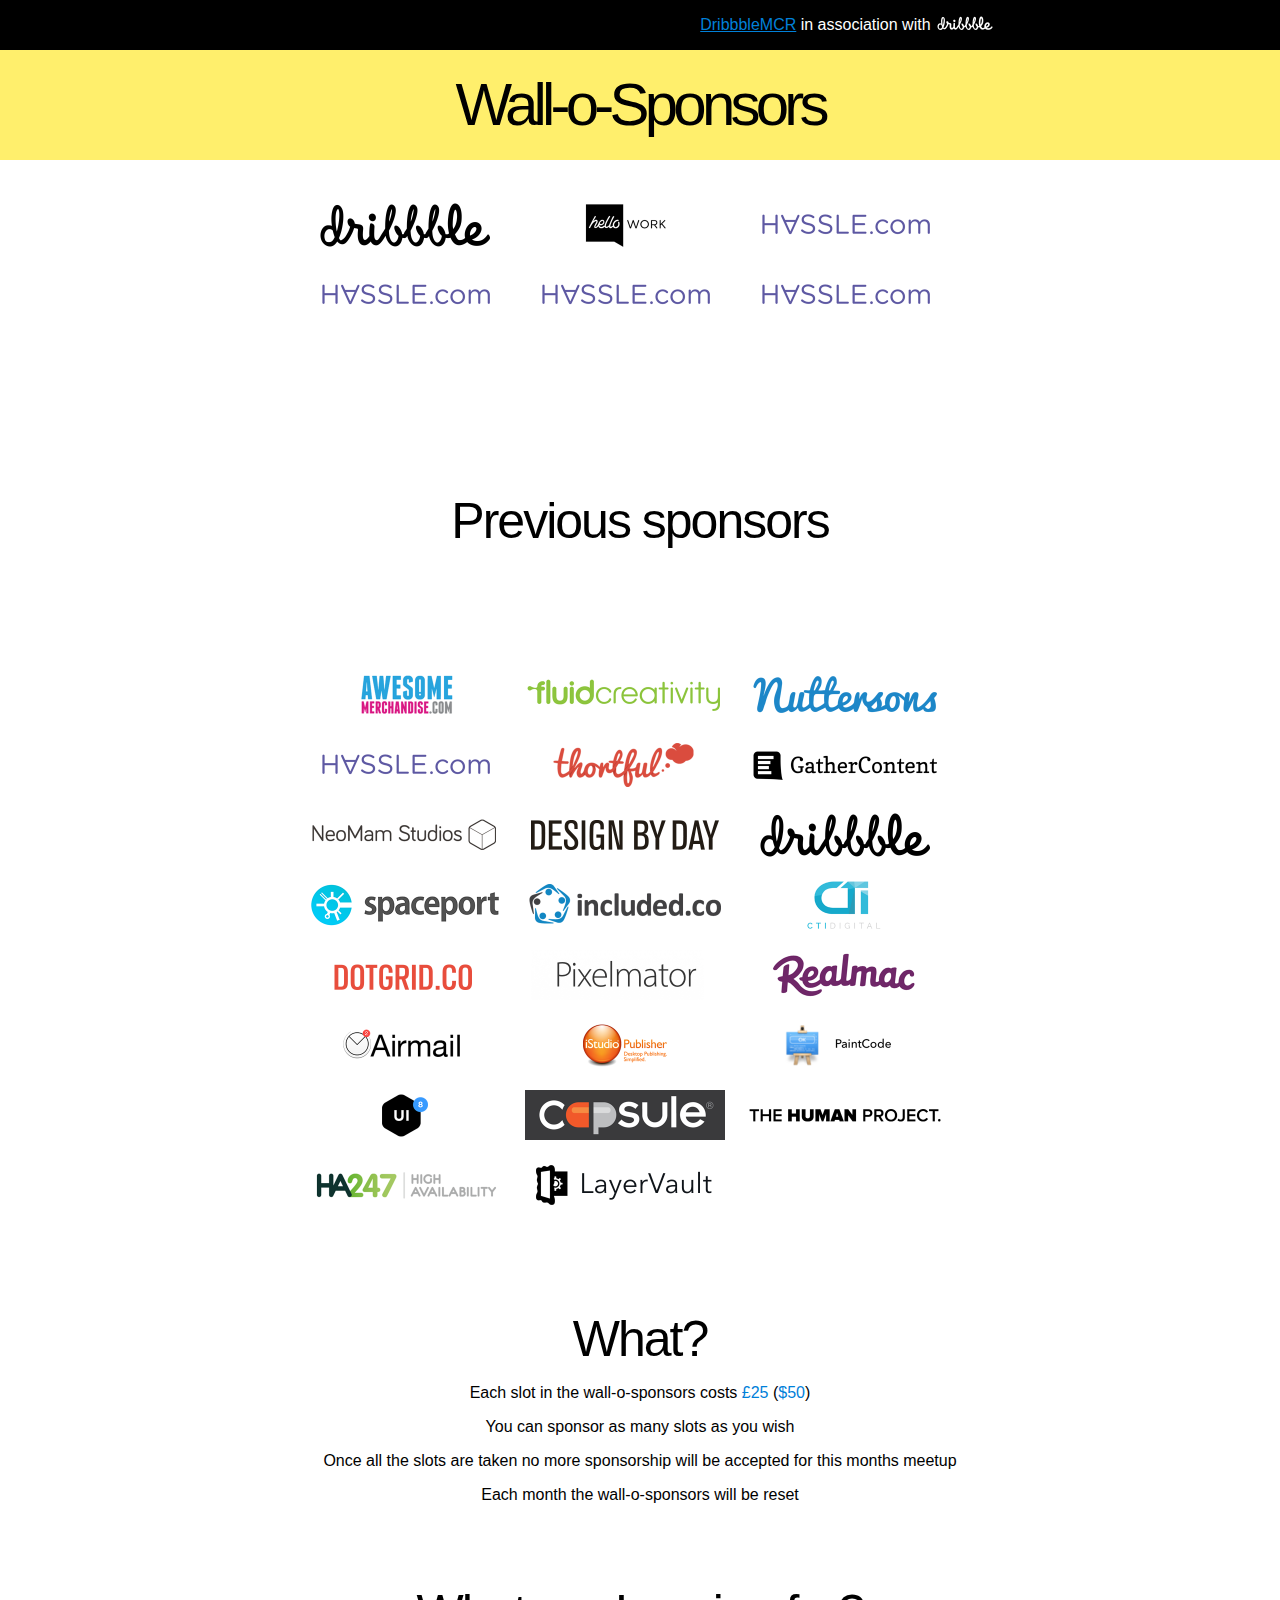
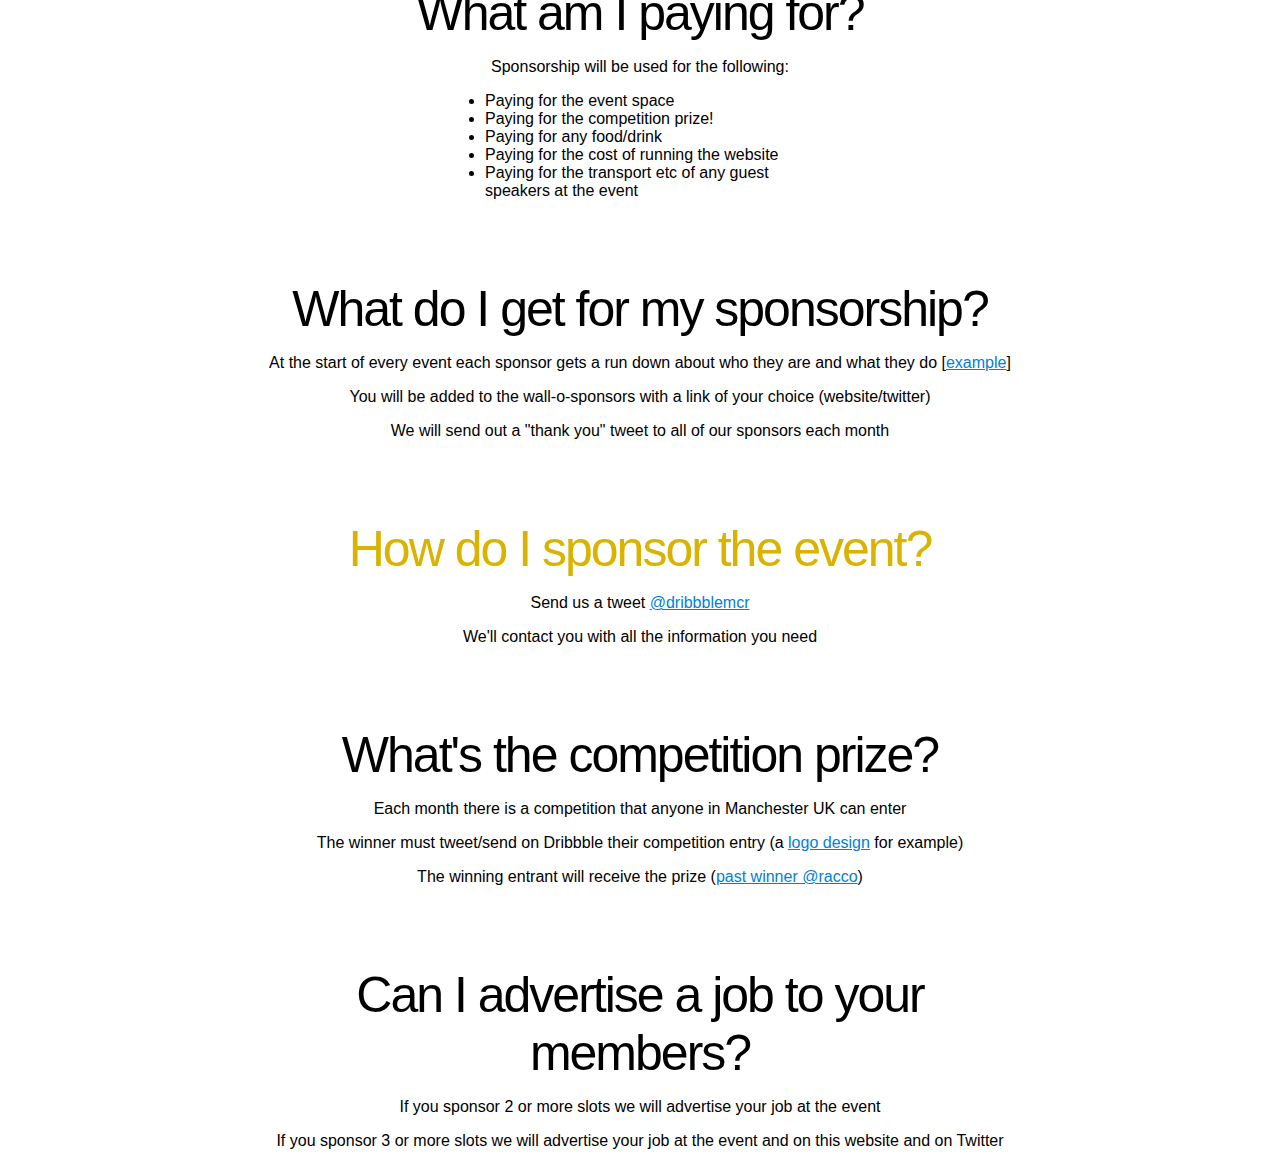
==== commit ae60d360: "sponsor added" ====
--- a/sponsors.html
+++ b/sponsors.html
@@ -38,7 +38,7 @@
             <a href="http://hassle.com" target="_blank"><img src="hasslesponsor.png" height="50" width="200" alt="Hassle .com logo" /></a>
             <a href="http://hassle.com" target="_blank"><img src="hasslesponsor.png" height="50" width="200" alt="Hassle .com logo" /></a>
             <a href="http://hassle.com" target="_blank"><img src="hasslesponsor.png" height="50" width="200" alt="Hassle .com logo" /></a>
-            <a class="wallosponsorbox" href="#how">Sponsor this slot</a>
+            <a href="http://firecask.com" target="_blank"><img src="fcsponsor.png" height="50" width="200" alt="Fire Cask .com logo" /></a>
             <a class="wallosponsorbox" href="#how">Sponsor this slot</a>
             <a class="wallosponsorbox" href="#how">Sponsor this slot</a>
        </div>
@@ -51,7 +51,7 @@
             <a href="http://awesomemerchandise.com" target="_blank"><img src="awesome.png" height="50" width="200" alt="Awesome Merchandise .com logo" /></a>
             <a href="http://fluidcreativity.co.uk" target="_blank"><img src="fluidlogo.png" height="50" width="200" alt="Fluid Creativity .co .uk logo" /></a>
             <a href="http://nuttersons.co.uk/careers/" target="_blank"><img src="nuttersons.png" height="50" width="200" alt="Nuttersons .co .uk logo" /></a>
-            <a href="https://capsulecrm.com" target="_blank"><img src="capsulesponsor.png" height="50" width="200" alt="Capsule CRM .com logo" /></a>
+            <a href="http://hassle.com" target="_blank"><img src="hasslesponsor.png" height="50" width="200" alt="Hassle .com logo" /></a>
             <a href="https://thortful.com" target="_blank"><img src="thortful.png" height="50" width="200" alt="Thortful .com logo" /></a>
             <a href="http://www.gathercontent.com/?utm_source=web&utm_campaign=event-sponsorship" target="_blank"><img src="gclogo.png" height="50" width="200" alt="Gather Content .com logo" /></a>
             <a href="https://neomam.com" target="_blank"><img src="neomam.png" height="50" width="200" alt="NeoMam .com logo" /></a>
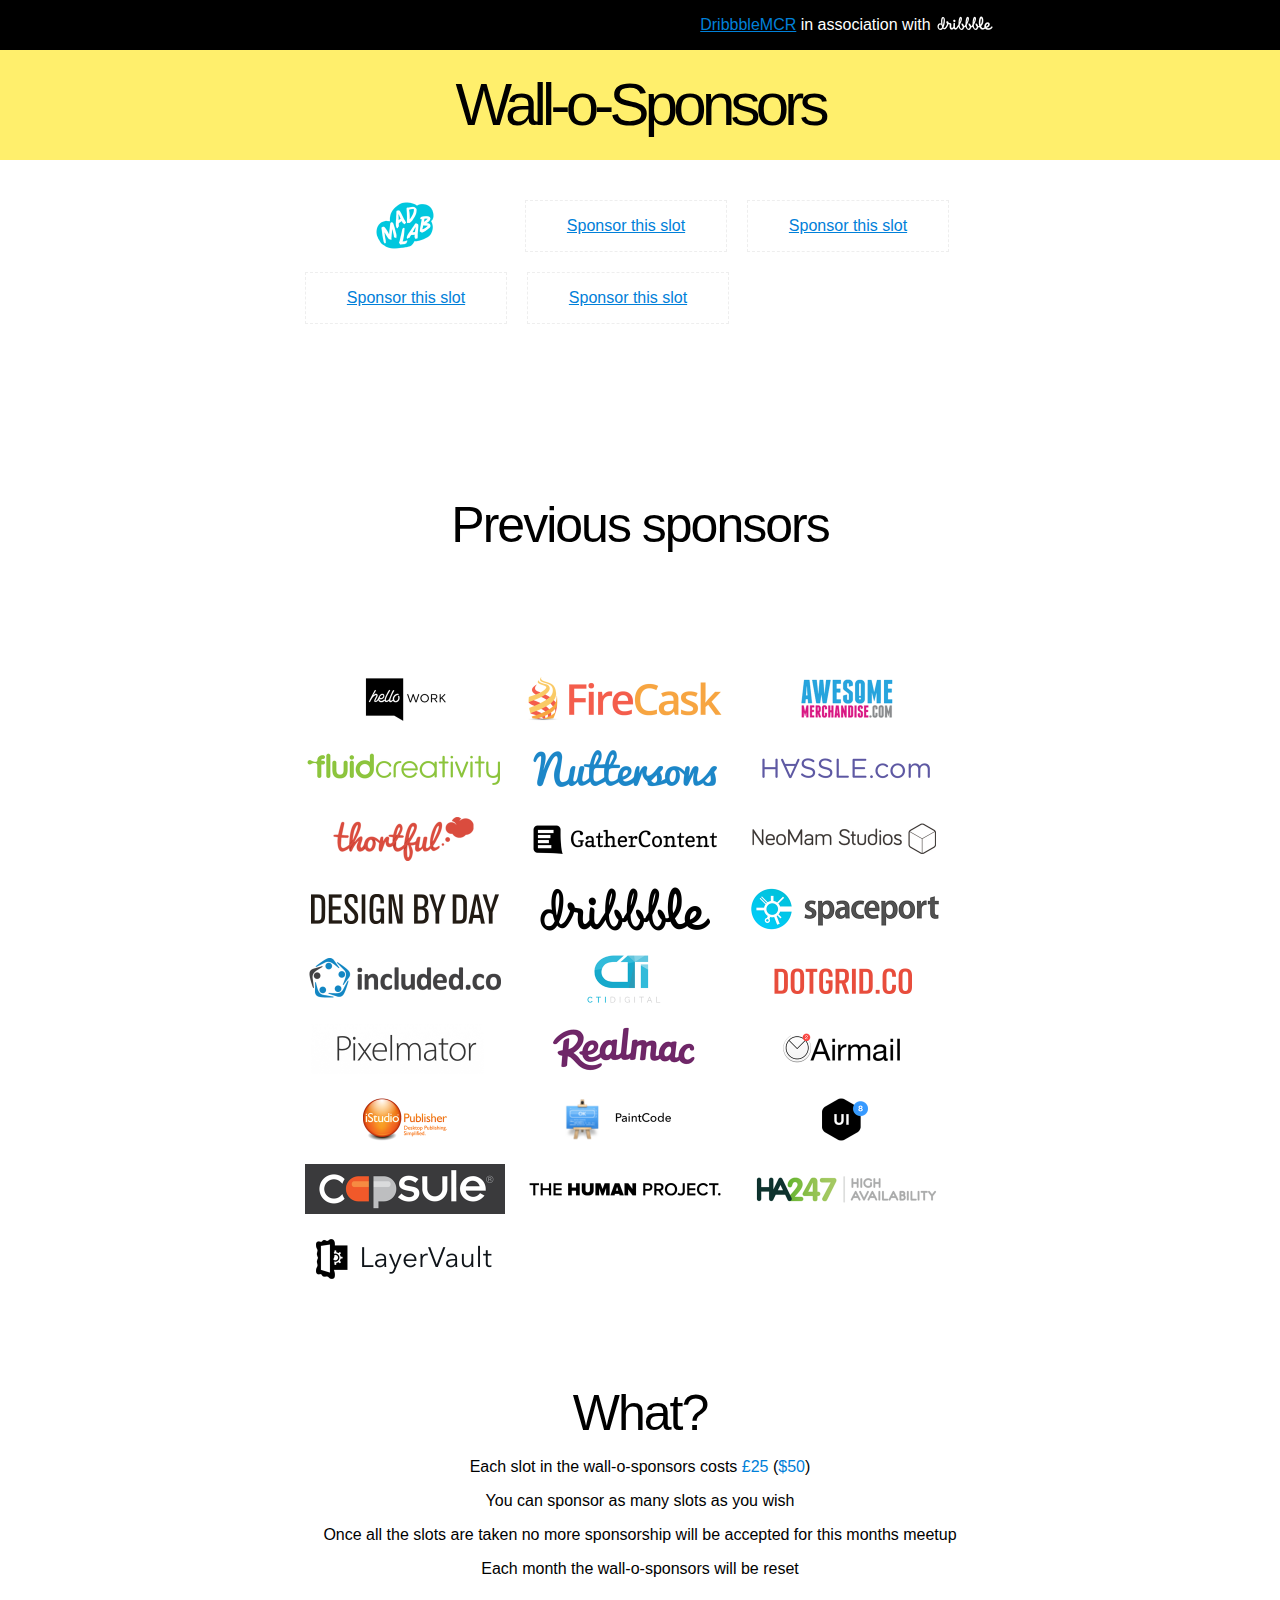
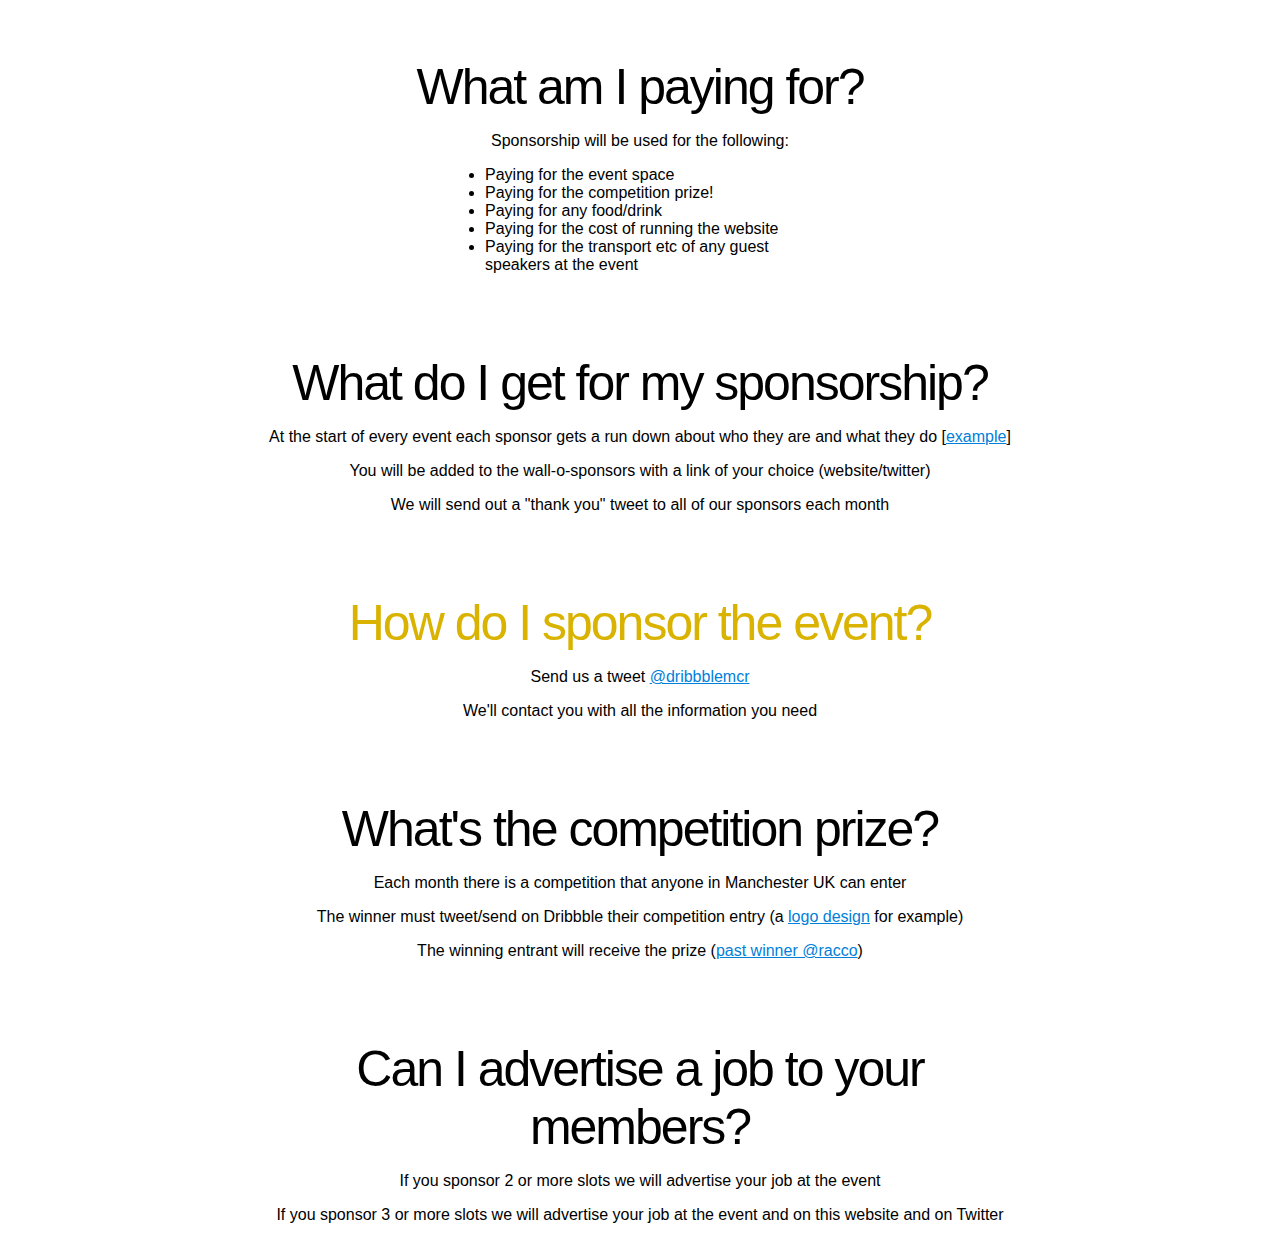
==== commit ca5dc873: "Slackathon event feb2016" ====
--- a/sponsors.html
+++ b/sponsors.html
@@ -19,7 +19,7 @@
 
         <div class="wall">
             <div class="page">
-                <div class="bigtext">Wall-o-Sponsors</div>           
+                <div class="bigtext">Wall-o-Sponsors</div>
             </div>
         </div>
         <!--
@@ -27,18 +27,17 @@
             <div class="page">
                 <div><img src="logo.png" width="100" height="100" align="middle" id="bee" /></div>
                 <div class="bigtext">Dribbble Manchester</div>
-                <div class="bigtext2">Graphic design / UX meetup</div>            
+                <div class="bigtext2">Graphic design / UX meetup</div>
             </div>
         </div>
     -->
         <div class="page padding wallosponsors" id="thewall">
-            <a href="https://dribbble.com" target="_blank"><img src="dribbblesponsor.png" height="50" width="200" alt="Dribbble .com logo" /></a>
-            <a href="http://hellowork.co.uk" target="_blank"><img src="hellosponsor.png" height="50" width="200" alt="Hello Work .co.uk logo" /></a>
-            <a href="http://hassle.com" target="_blank"><img src="hasslesponsor.png" height="50" width="200" alt="Hassle .com logo" /></a>
-            <a href="http://hassle.com" target="_blank"><img src="hasslesponsor.png" height="50" width="200" alt="Hassle .com logo" /></a>
-            <a href="http://hassle.com" target="_blank"><img src="hasslesponsor.png" height="50" width="200" alt="Hassle .com logo" /></a>
-            <a href="http://hassle.com" target="_blank"><img src="hasslesponsor.png" height="50" width="200" alt="Hassle .com logo" /></a>
-            <a href="http://firecask.com" target="_blank"><img src="fcsponsor.png" height="50" width="200" alt="Fire Cask .com logo" /></a>
+            <a href="http://madlab.org.uk" target="_blank"><img src="madlabsponsor.png" height="50" width="200" alt="Mad-lab .org.uk logo" /></a>
+            <a class="wallosponsorbox" href="#how">Sponsor this slot</a>
+            <a class="wallosponsorbox" href="#how">Sponsor this slot</a>
+            <a class="wallosponsorbox" href="#how">Sponsor this slot</a>
+            <a class="wallosponsorbox" href="#how">Sponsor this slot</a>
+            <a class="wallosponsorbox" href="#how">Sponsor this slot</a>
             <a class="wallosponsorbox" href="#how">Sponsor this slot</a>
             <a class="wallosponsorbox" href="#how">Sponsor this slot</a>
        </div>
@@ -48,6 +47,8 @@
         <div class="page padding" style="padding-bottom:120px"><h1>Previous sponsors</h1></div>
 
         <div class="page padding wallosponsors">
+            <a href="http://hellowork.co.uk" target="_blank"><img src="hellosponsor.png" height="50" width="200" alt="Hello Work .co.uk logo" /></a>
+            <a href="http://firecask.com" target="_blank"><img src="fcsponsor.png" height="50" width="200" alt="Fire Cask .com logo" /></a>
             <a href="http://awesomemerchandise.com" target="_blank"><img src="awesome.png" height="50" width="200" alt="Awesome Merchandise .com logo" /></a>
             <a href="http://fluidcreativity.co.uk" target="_blank"><img src="fluidlogo.png" height="50" width="200" alt="Fluid Creativity .co .uk logo" /></a>
             <a href="http://nuttersons.co.uk/careers/" target="_blank"><img src="nuttersons.png" height="50" width="200" alt="Nuttersons .co .uk logo" /></a>
@@ -123,4 +124,4 @@
     -->
     </script>
     </body>
-</html>+</html>
